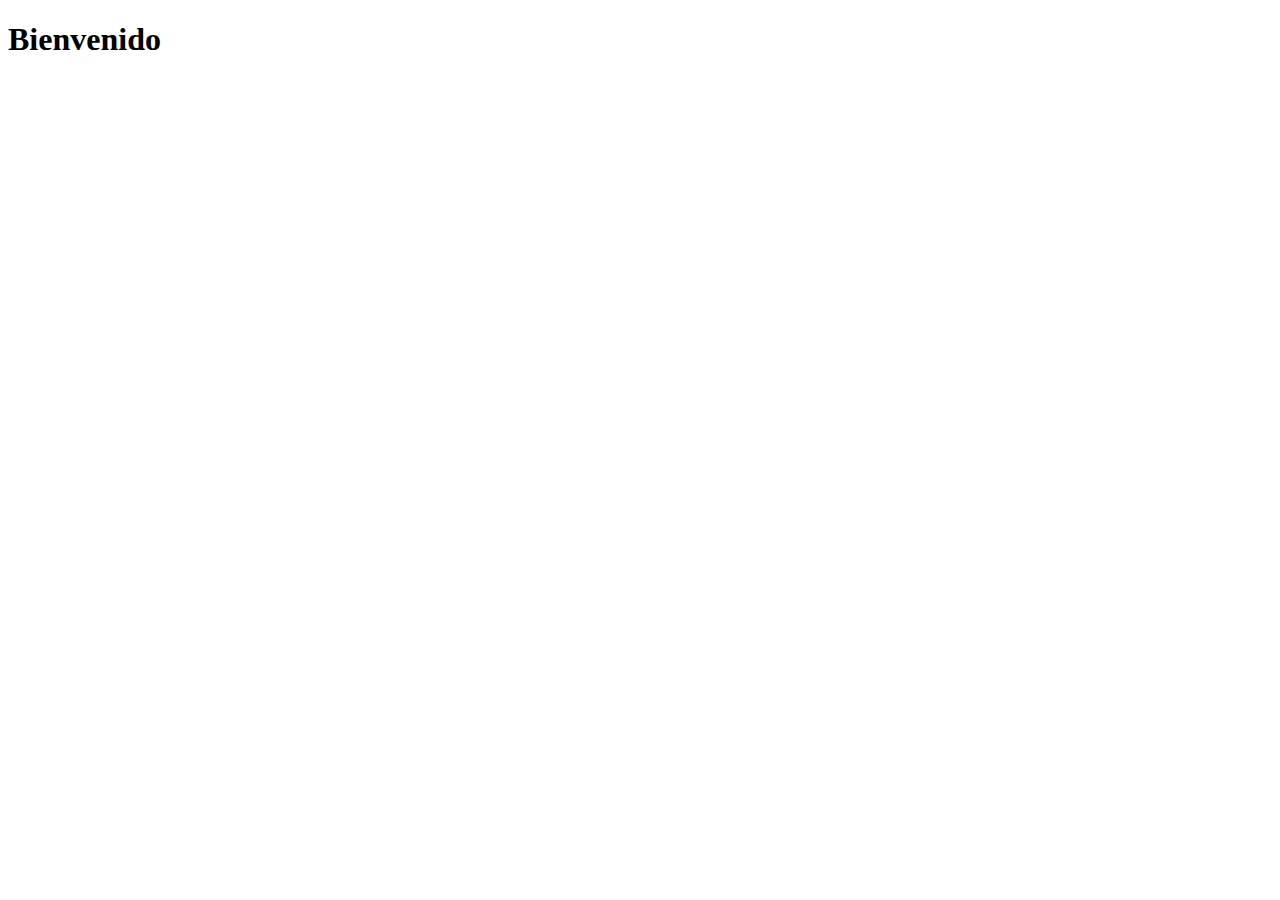
==== bienvenido.html @ 028ae429 "Se agrega el proyecto" ====
<!DOCTYPE html>
<html lang="en">
<head>
    <meta charset="UTF-8">
    <meta http-equiv="X-UA-Compatible" content="IE=edge">
    <meta name="viewport" content="width=device-width, initial-scale=1.0">
    <title>Document</title>
</head>
<body>
    <h1>Bienvenido</h1>
</body>
</html>
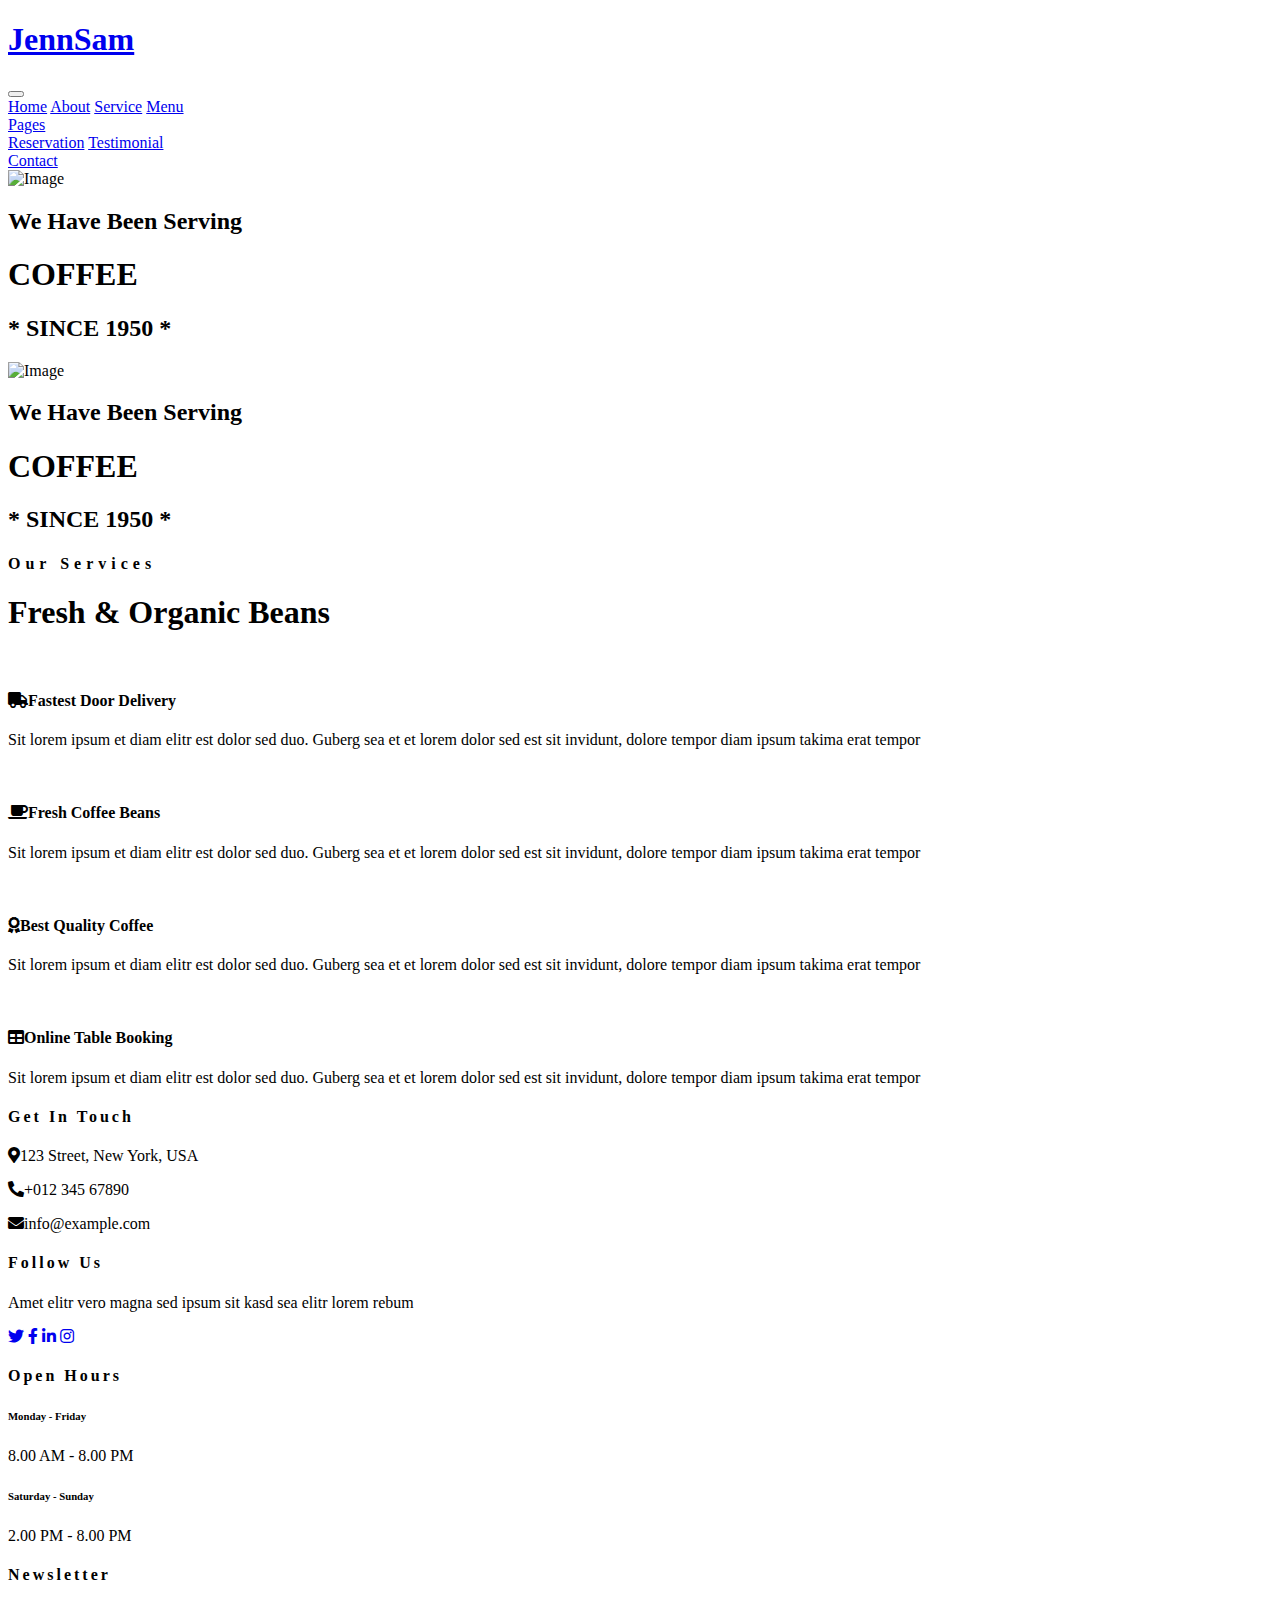
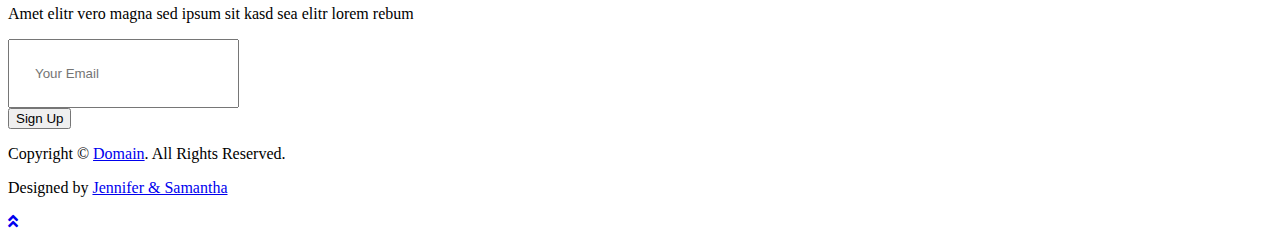
==== commit ea6b59d3: "Update bienvenido.html" ====
--- a/bienvenido.html
+++ b/bienvenido.html
@@ -1,12 +1,224 @@
 <!DOCTYPE html>
 <html lang="en">
+
 <head>
-    <meta charset="UTF-8">
-    <meta http-equiv="X-UA-Compatible" content="IE=edge">
-    <meta name="viewport" content="width=device-width, initial-scale=1.0">
-    <title>Document</title>
+    <meta charset="utf-8">
+    <title>Practica JennSam</title>
+    <meta content="width=device-width, initial-scale=1.0" name="viewport">
+    <meta content="Free Website Template" name="keywords">
+    <meta content="Free Website Template" name="description">
+
+    <!-- Favicon -->
+    <link href="img/favicon.ico" rel="icon">
+
+    <!-- Google Font -->
+    <link rel="preconnect" href="https://fonts.gstatic.com">
+    <link href="https://fonts.googleapis.com/css2?family=Montserrat:wght@200;400&family=Roboto:wght@400;500;700&display=swap" rel="stylesheet"> 
+
+    <!-- Font Awesome -->
+    <link href="https://cdnjs.cloudflare.com/ajax/libs/font-awesome/5.10.0/css/all.min.css" rel="stylesheet">
+
+    <!-- Libraries Stylesheet -->
+    <link href="lib/owlcarousel/assets/owl.carousel.min.css" rel="stylesheet">
+    <link href="lib/tempusdominus/css/tempusdominus-bootstrap-4.min.css" rel="stylesheet" />
+
+    <!-- Customized Bootstrap Stylesheet -->
+    <link href="css/styles.min.css" rel="stylesheet">
 </head>
+
 <body>
-    <h1>Bienvenido</h1>
+    <!-- Navbar Start -->
+    <div class="container-fluid p-0 nav-bar">
+        <nav class="navbar navbar-expand-lg bg-none navbar-dark py-3">
+            <a href="#" class="navbar-brand px-lg-4 m-0">
+                <h1 class="m-0 display-4 text-uppercase text-white">JennSam</h1>
+            </a>
+            <button type="button" class="navbar-toggler" data-toggle="collapse" data-target="#navbarCollapse">
+                <span class="navbar-toggler-icon"></span>
+            </button>
+            <div class="collapse navbar-collapse justify-content-between" id="navbarCollapse">
+                <div class="navbar-nav ml-auto p-4">
+                    <a href="#" class="nav-item nav-link active">Home</a>
+                    <a href="#" class="nav-item nav-link">About</a>
+                    <a href="#" class="nav-item nav-link">Service</a>
+                    <a href="#" class="nav-item nav-link">Menu</a>
+                    <div class="nav-item dropdown">
+                        <a href="#" class="nav-link dropdown-toggle" data-toggle="dropdown">Pages</a>
+                        <div class="dropdown-menu text-capitalize">
+                            <a href="#" class="dropdown-item">Reservation</a>
+                            <a href="#" class="dropdown-item">Testimonial</a>
+                        </div>
+                    </div>
+                    <a href="#" class="nav-item nav-link">Contact</a>
+                </div>
+            </div>
+        </nav>
+    </div>
+    <!-- Navbar End -->
+
+    <!-- Carousel Start -->
+    <div class="container-fluid p-0 mb-5">
+        <div id="blog-carousel" class="carousel slide overlay-bottom" data-ride="carousel">
+            <div class="carousel-inner">
+                <div class="carousel-item active">
+                    <img class="w-100" src="img/carousel-1.jpg" alt="Image">
+                    <div class="carousel-caption d-flex flex-column align-items-center justify-content-center">
+                        <h2 class="text-primary font-weight-medium m-0">We Have Been Serving</h2>
+                        <h1 class="display-1 text-white m-0">COFFEE</h1>
+                        <h2 class="text-white m-0">* SINCE 1950 *</h2>
+                    </div>
+                </div>
+                <div class="carousel-item">
+                    <img class="w-100" src="img/carousel-2.jpg" alt="Image">
+                    <div class="carousel-caption d-flex flex-column align-items-center justify-content-center">
+                        <h2 class="text-primary font-weight-medium m-0">We Have Been Serving</h2>
+                        <h1 class="display-1 text-white m-0">COFFEE</h1>
+                        <h2 class="text-white m-0">* SINCE 1950 *</h2>
+                    </div>
+                </div>
+            </div>
+            <a class="carousel-control-prev" href="#blog-carousel" data-slide="prev">
+                <span class="carousel-control-prev-icon"></span>
+            </a>
+            <a class="carousel-control-next" href="#blog-carousel" data-slide="next">
+                <span class="carousel-control-next-icon"></span>
+            </a>
+        </div>
+    </div>
+    <!-- Carousel End -->
+
+
+    <!-- Service Start -->
+    <div class="container-fluid pt-5">
+        <div class="container">
+            <div class="section-title">
+                <h4 class="text-primary text-uppercase" style="letter-spacing: 5px;">Our Services</h4>
+                <h1 class="display-4">Fresh & Organic Beans</h1>
+            </div>
+            <div class="row">
+                <div class="col-lg-6 mb-5">
+                    <div class="row align-items-center">
+                        <div class="col-sm-5">
+                            <img class="img-fluid mb-3 mb-sm-0" src="img/service-1.jpg" alt="">
+                        </div>
+                        <div class="col-sm-7">
+                            <h4><i class="fa fa-truck service-icon"></i>Fastest Door Delivery</h4>
+                            <p class="m-0">Sit lorem ipsum et diam elitr est dolor sed duo. Guberg sea et et lorem dolor sed est sit
+                                invidunt, dolore tempor diam ipsum takima erat tempor</p>
+                        </div>
+                    </div>
+                </div>
+                <div class="col-lg-6 mb-5">
+                    <div class="row align-items-center">
+                        <div class="col-sm-5">
+                            <img class="img-fluid mb-3 mb-sm-0" src="img/service-2.jpg" alt="">
+                        </div>
+                        <div class="col-sm-7">
+                            <h4><i class="fa fa-coffee service-icon"></i>Fresh Coffee Beans</h4>
+                            <p class="m-0">Sit lorem ipsum et diam elitr est dolor sed duo. Guberg sea et et lorem dolor sed est sit
+                                invidunt, dolore tempor diam ipsum takima erat tempor</p>
+                        </div>
+                    </div>
+                </div>
+                <div class="col-lg-6 mb-5">
+                    <div class="row align-items-center">
+                        <div class="col-sm-5">
+                            <img class="img-fluid mb-3 mb-sm-0" src="img/service-3.jpg" alt="">
+                        </div>
+                        <div class="col-sm-7">
+                            <h4><i class="fa fa-award service-icon"></i>Best Quality Coffee</h4>
+                            <p class="m-0">Sit lorem ipsum et diam elitr est dolor sed duo. Guberg sea et et lorem dolor sed est sit
+                                invidunt, dolore tempor diam ipsum takima erat tempor</p>
+                        </div>
+                    </div>
+                </div>
+                <div class="col-lg-6 mb-5">
+                    <div class="row align-items-center">
+                        <div class="col-sm-5">
+                            <img class="img-fluid mb-3 mb-sm-0" src="img/service-4.jpg" alt="">
+                        </div>
+                        <div class="col-sm-7">
+                            <h4><i class="fa fa-table service-icon"></i>Online Table Booking</h4>
+                            <p class="m-0">Sit lorem ipsum et diam elitr est dolor sed duo. Guberg sea et et lorem dolor sed est sit
+                                invidunt, dolore tempor diam ipsum takima erat tempor</p>
+                        </div>
+                    </div>
+                </div>
+            </div>
+        </div>
+    </div>
+    <!-- Service End -->
+
+
+    <!-- Footer Start -->
+    <div class="container-fluid footer text-white mt-5 pt-5 px-0 position-relative overlay-top">
+        <div class="row mx-0 pt-5 px-sm-3 px-lg-5 mt-4">
+            <div class="col-lg-3 col-md-6 mb-5">
+                <h4 class="text-white text-uppercase mb-4" style="letter-spacing: 3px;">Get In Touch</h4>
+                <p><i class="fa fa-map-marker-alt mr-2"></i>123 Street, New York, USA</p>
+                <p><i class="fa fa-phone-alt mr-2"></i>+012 345 67890</p>
+                <p class="m-0"><i class="fa fa-envelope mr-2"></i>info@example.com</p>
+            </div>
+            <div class="col-lg-3 col-md-6 mb-5">
+                <h4 class="text-white text-uppercase mb-4" style="letter-spacing: 3px;">Follow Us</h4>
+                <p>Amet elitr vero magna sed ipsum sit kasd sea elitr lorem rebum</p>
+                <div class="d-flex justify-content-start">
+                    <a class="btn btn-lg btn-outline-light btn-lg-square mr-2" href="#"><i class="fab fa-twitter"></i></a>
+                    <a class="btn btn-lg btn-outline-light btn-lg-square mr-2" href="#"><i class="fab fa-facebook-f"></i></a>
+                    <a class="btn btn-lg btn-outline-light btn-lg-square mr-2" href="#"><i class="fab fa-linkedin-in"></i></a>
+                    <a class="btn btn-lg btn-outline-light btn-lg-square" href="#"><i class="fab fa-instagram"></i></a>
+                </div>
+            </div>
+            <div class="col-lg-3 col-md-6 mb-5">
+                <h4 class="text-white text-uppercase mb-4" style="letter-spacing: 3px;">Open Hours</h4>
+                <div>
+                    <h6 class="text-white text-uppercase">Monday - Friday</h6>
+                    <p>8.00 AM - 8.00 PM</p>
+                    <h6 class="text-white text-uppercase">Saturday - Sunday</h6>
+                    <p>2.00 PM - 8.00 PM</p>
+                </div>
+            </div>
+            <div class="col-lg-3 col-md-6 mb-5">
+                <h4 class="text-white text-uppercase mb-4" style="letter-spacing: 3px;">Newsletter</h4>
+                <p>Amet elitr vero magna sed ipsum sit kasd sea elitr lorem rebum</p>
+                <div class="w-100">
+                    <div class="input-group">
+                        <input type="text" class="form-control border-light" style="padding: 25px;" placeholder="Your Email">
+                        <div class="input-group-append">
+                            <button class="btn btn-primary font-weight-bold px-3">Sign Up</button>
+                        </div>
+                    </div>
+                </div>
+            </div>
+        </div>
+        <div class="container-fluid text-center text-white border-top mt-4 py-4 px-sm-3 px-md-5" style="border-color: rgba(256, 256, 256, .1) !important;">
+            <p class="mb-2 text-white">Copyright &copy; <a class="font-weight-bold" href="#">Domain</a>. All Rights Reserved.</a></p>
+            <p class="m-0 text-white">Designed by <a class="font-weight-bold" href="#">Jennifer & Samantha</a></p>
+        </div>
+    </div>
+    <!-- Footer End -->
+
+
+    <!-- Back to Top -->
+    <a href="#" class="btn btn-lg btn-primary btn-lg-square back-to-top"><i class="fa fa-angle-double-up"></i></a>
+
+
+    <!-- JavaScript Libraries -->
+    <script src="https://code.jquery.com/jquery-3.4.1.min.js"></script>
+    <script src="https://stackpath.bootstrapcdn.com/bootstrap/4.4.1/js/bootstrap.bundle.min.js"></script>
+    <script src="lib/easing/easing.min.js"></script>
+    <script src="lib/waypoints/waypoints.min.js"></script>
+    <script src="lib/owlcarousel/owl.carousel.min.js"></script>
+    <script src="lib/tempusdominus/js/moment.min.js"></script>
+    <script src="lib/tempusdominus/js/moment-timezone.min.js"></script>
+    <script src="lib/tempusdominus/js/tempusdominus-bootstrap-4.min.js"></script>
+
+    <!-- Contact Javascript File -->
+    <script src="mail/jqBootstrapValidation.min.js"></script>
+    <script src="mail/contact.js"></script>
+
+    <!-- Template Javascript -->
+    <script src="js/main.js"></script>
 </body>
-</html>+
+</html>
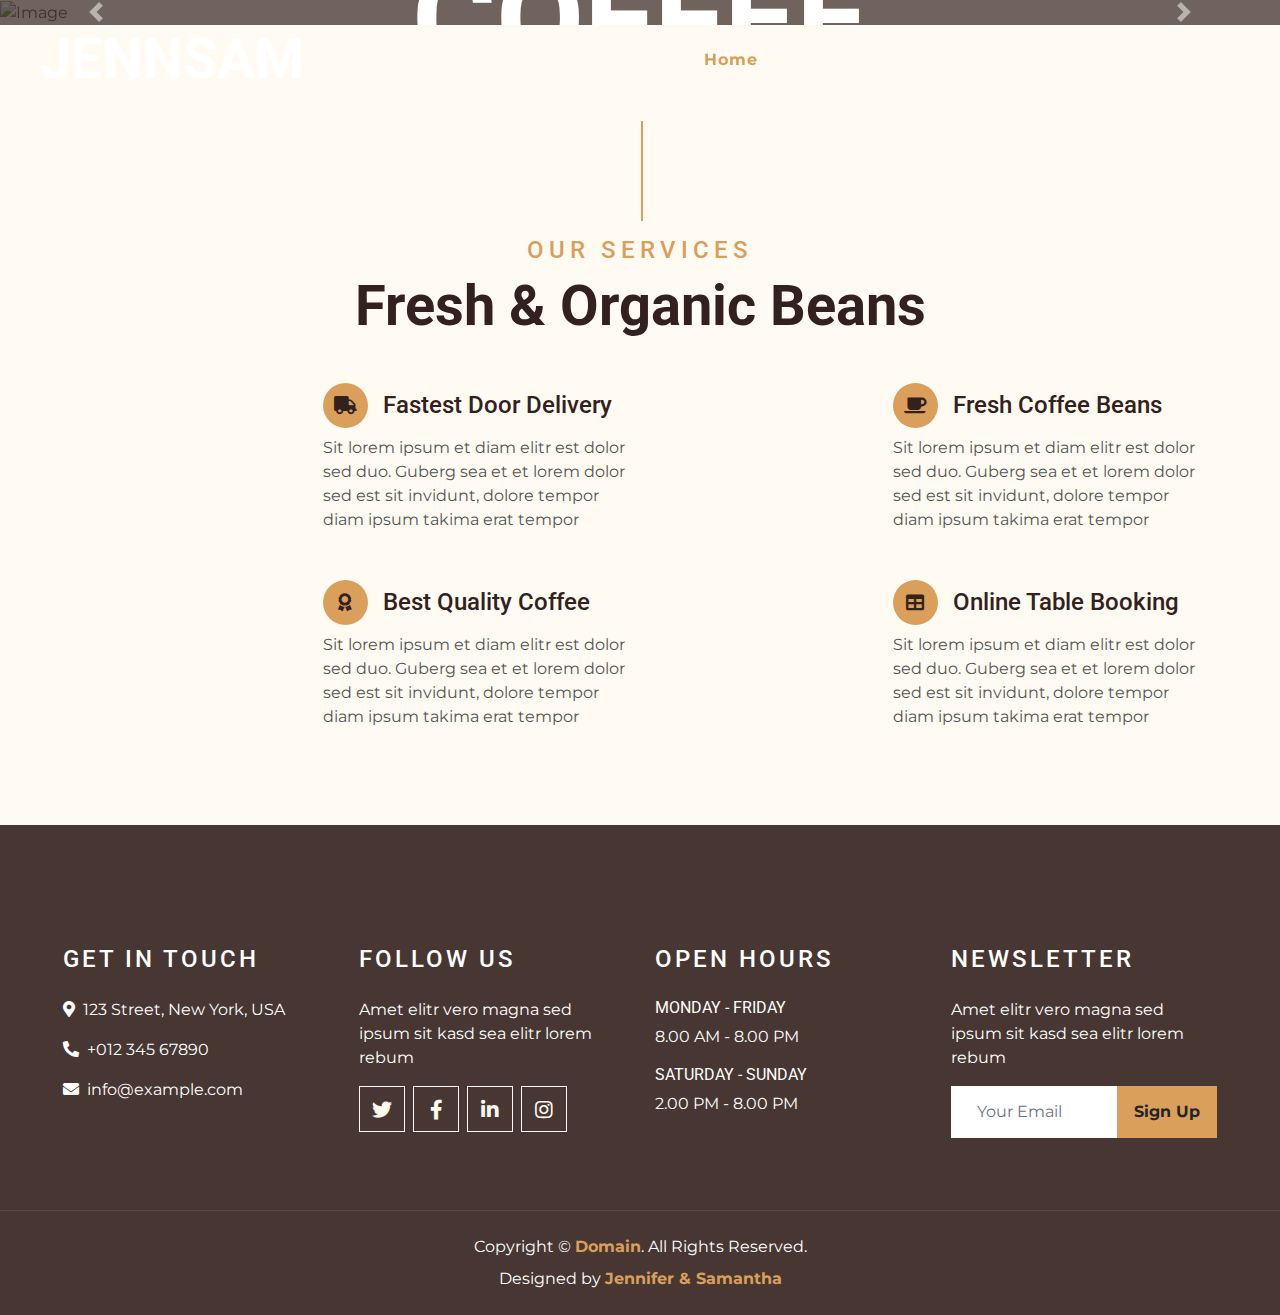
==== commit 9dab711a: "Update bienvenido.html" ====
--- a/bienvenido.html
+++ b/bienvenido.html
@@ -23,7 +23,7 @@
     <link href="lib/tempusdominus/css/tempusdominus-bootstrap-4.min.css" rel="stylesheet" />
 
     <!-- Customized Bootstrap Stylesheet -->
-    <link href="css/styles.min.css" rel="stylesheet">
+    <link href="styles.min.css" rel="stylesheet">
 </head>
 
 <body>
--- a/styles.min.css
+++ b/styles.min.css
@@ -0,0 +1,6 @@
+/*!
+ * Bootstrap v4.5.3 (https://getbootstrap.com/)
+ * Copyright 2011-2020 The Bootstrap Authors
+ * Copyright 2011-2020 Twitter, Inc.
+ * Licensed under MIT (https://github.com/twbs/bootstrap/blob/main/LICENSE)
+ */:root{--blue: #007bff;--indigo: #6610f2;--purple: #6f42c1;--pink: #e83e8c;--red: #dc3545;--orange: #fd7e14;--yellow: #ffc107;--green: #28a745;--teal: #20c997;--cyan: #17a2b8;--white: #fff;--gray: #6c757d;--gray-dark: #343a40;--primary: #DA9F5B;--secondary: #33211D;--success: #28a745;--info: #17a2b8;--warning: #ffc107;--danger: #dc3545;--light: #FFFBF2;--dark: #111;--breakpoint-xs: 0;--breakpoint-sm: 576px;--breakpoint-md: 768px;--breakpoint-lg: 992px;--breakpoint-xl: 1200px;--font-family-sans-serif: "Montserrat", sans-serif;--font-family-monospace: SFMono-Regular, Menlo, Monaco, Consolas, "Liberation Mono", "Courier New", monospace}*,*::before,*::after{box-sizing:border-box}html{font-family:sans-serif;line-height:1.15;-webkit-text-size-adjust:100%;-webkit-tap-highlight-color:rgba(0,0,0,0)}article,aside,figcaption,figure,footer,header,hgroup,main,nav,section{display:block}body{margin:0;font-family:"Montserrat",sans-serif;font-size:1rem;font-weight:400;line-height:1.5;color:#555;text-align:left;background-color:#FFFBF2}[tabindex="-1"]:focus:not(:focus-visible){outline:0 !important}hr{box-sizing:content-box;height:0;overflow:visible}h1,h2,h3,h4,h5,h6{margin-top:0;margin-bottom:.5rem}p{margin-top:0;margin-bottom:1rem}abbr[title],abbr[data-original-title]{text-decoration:underline;text-decoration:underline dotted;cursor:help;border-bottom:0;text-decoration-skip-ink:none}address{margin-bottom:1rem;font-style:normal;line-height:inherit}ol,ul,dl{margin-top:0;margin-bottom:1rem}ol ol,ul ul,ol ul,ul ol{margin-bottom:0}dt{font-weight:700}dd{margin-bottom:.5rem;margin-left:0}blockquote{margin:0 0 1rem}b,strong{font-weight:bolder}small{font-size:80%}sub,sup{position:relative;font-size:75%;line-height:0;vertical-align:baseline}sub{bottom:-.25em}sup{top:-.5em}a{color:#DA9F5B;text-decoration:none;background-color:transparent}a:hover{color:#be792b;text-decoration:underline}a:not([href]):not([class]){color:inherit;text-decoration:none}a:not([href]):not([class]):hover{color:inherit;text-decoration:none}pre,code,kbd,samp{font-family:SFMono-Regular,Menlo,Monaco,Consolas,"Liberation Mono","Courier New",monospace;font-size:1em}pre{margin-top:0;margin-bottom:1rem;overflow:auto;-ms-overflow-style:scrollbar}figure{margin:0 0 1rem}img{vertical-align:middle;border-style:none}svg{overflow:hidden;vertical-align:middle}table{border-collapse:collapse}caption{padding-top:.75rem;padding-bottom:.75rem;color:#6c757d;text-align:left;caption-side:bottom}th{text-align:inherit;text-align:-webkit-match-parent}label{display:inline-block;margin-bottom:.5rem}button{border-radius:0}button:focus{outline:1px dotted;outline:5px auto -webkit-focus-ring-color}input,button,select,optgroup,textarea{margin:0;font-family:inherit;font-size:inherit;line-height:inherit}button,input{overflow:visible}button,select{text-transform:none}[role="button"]{cursor:pointer}select{word-wrap:normal}button,[type="button"],[type="reset"],[type="submit"]{-webkit-appearance:button}button:not(:disabled),[type="button"]:not(:disabled),[type="reset"]:not(:disabled),[type="submit"]:not(:disabled){cursor:pointer}button::-moz-focus-inner,[type="button"]::-moz-focus-inner,[type="reset"]::-moz-focus-inner,[type="submit"]::-moz-focus-inner{padding:0;border-style:none}input[type="radio"],input[type="checkbox"]{box-sizing:border-box;padding:0}textarea{overflow:auto;resize:vertical}fieldset{min-width:0;padding:0;margin:0;border:0}legend{display:block;width:100%;max-width:100%;padding:0;margin-bottom:.5rem;font-size:1.5rem;line-height:inherit;color:inherit;white-space:normal}@media (max-width: 1200px){legend{font-size:calc(1.275rem + .3vw) }}progress{vertical-align:baseline}[type="number"]::-webkit-inner-spin-button,[type="number"]::-webkit-outer-spin-button{height:auto}[type="search"]{outline-offset:-2px;-webkit-appearance:none}[type="search"]::-webkit-search-decoration{-webkit-appearance:none}::-webkit-file-upload-button{font:inherit;-webkit-appearance:button}output{display:inline-block}summary{display:list-item;cursor:pointer}template{display:none}[hidden]{display:none !important}h1,h2,h3,h4,h5,h6,.h1,.h2,.h3,.h4,.h5,.h6{margin-bottom:.5rem;font-family:"Roboto",sans-serif;font-weight:500;line-height:1.2;color:#33211D}h1,.h1{font-size:2.5rem}@media (max-width: 1200px){h1,.h1{font-size:calc(1.375rem + 1.5vw) }}h2,.h2{font-size:2rem}@media (max-width: 1200px){h2,.h2{font-size:calc(1.325rem + .9vw) }}h3,.h3{font-size:1.75rem}@media (max-width: 1200px){h3,.h3{font-size:calc(1.3rem + .6vw) }}h4,.h4{font-size:1.5rem}@media (max-width: 1200px){h4,.h4{font-size:calc(1.275rem + .3vw) }}h5,.h5{font-size:1.25rem}h6,.h6{font-size:1rem}.lead{font-size:1.25rem;font-weight:300}.display-1{font-size:8rem;font-weight:300;line-height:1.2}@media (max-width: 1200px){.display-1{font-size:calc(1.925rem + 8.1vw) }}.display-2{font-size:5.5rem;font-weight:300;line-height:1.2}@media (max-width: 1200px){.display-2{font-size:calc(1.675rem + 5.1vw) }}.display-3{font-size:4.5rem;font-weight:300;line-height:1.2}@media (max-width: 1200px){.display-3{font-size:calc(1.575rem + 3.9vw) }}.display-4{font-size:3.5rem;font-weight:300;line-height:1.2}@media (max-width: 1200px){.display-4{font-size:calc(1.475rem + 2.7vw) }}hr{margin-top:1rem;margin-bottom:1rem;border:0;border-top:1px solid rgba(0,0,0,0.1)}small,.small{font-size:80%;font-weight:400}mark,.mark{padding:.2em;background-color:#fcf8e3}.list-unstyled{padding-left:0;list-style:none}.list-inline{padding-left:0;list-style:none}.list-inline-item{display:inline-block}.list-inline-item:not(:last-child){margin-right:.5rem}.initialism{font-size:90%;text-transform:uppercase}.blockquote{margin-bottom:1rem;font-size:1.25rem}.blockquote-footer{display:block;font-size:80%;color:#6c757d}.blockquote-footer::before{content:"\2014\00A0"}.img-fluid{max-width:100%;height:auto}.img-thumbnail{padding:.25rem;background-color:#FFFBF2;border:1px solid #dee2e6;max-width:100%;height:auto}.figure{display:inline-block}.figure-img{margin-bottom:.5rem;line-height:1}.figure-caption{font-size:90%;color:#6c757d}code{font-size:87.5%;color:#e83e8c;word-wrap:break-word}a>code{color:inherit}kbd{padding:.2rem .4rem;font-size:87.5%;color:#fff;background-color:#212529}kbd kbd{padding:0;font-size:100%;font-weight:700}pre{display:block;font-size:87.5%;color:#212529}pre code{font-size:inherit;color:inherit;word-break:normal}.pre-scrollable{max-height:340px;overflow-y:scroll}.container,.container-fluid,.container-sm,.container-md,.container-lg,.container-xl{width:100%;padding-right:15px;padding-left:15px;margin-right:auto;margin-left:auto}@media (min-width: 576px){.container,.container-sm{max-width:540px}}@media (min-width: 768px){.container,.container-sm,.container-md{max-width:720px}}@media (min-width: 992px){.container,.container-sm,.container-md,.container-lg{max-width:960px}}@media (min-width: 1200px){.container,.container-sm,.container-md,.container-lg,.container-xl{max-width:1140px}}.row{display:flex;flex-wrap:wrap;margin-right:-15px;margin-left:-15px}.no-gutters{margin-right:0;margin-left:0}.no-gutters>.col,.no-gutters>[class*="col-"]{padding-right:0;padding-left:0}.col-1,.col-2,.col-3,.col-4,.col-5,.col-6,.col-7,.col-8,.col-9,.col-10,.col-11,.col-12,.col,.col-auto,.col-sm-1,.col-sm-2,.col-sm-3,.col-sm-4,.col-sm-5,.col-sm-6,.col-sm-7,.col-sm-8,.col-sm-9,.col-sm-10,.col-sm-11,.col-sm-12,.col-sm,.col-sm-auto,.col-md-1,.col-md-2,.col-md-3,.col-md-4,.col-md-5,.col-md-6,.col-md-7,.col-md-8,.col-md-9,.col-md-10,.col-md-11,.col-md-12,.col-md,.col-md-auto,.col-lg-1,.col-lg-2,.col-lg-3,.col-lg-4,.col-lg-5,.col-lg-6,.col-lg-7,.col-lg-8,.col-lg-9,.col-lg-10,.col-lg-11,.col-lg-12,.col-lg,.col-lg-auto,.col-xl-1,.col-xl-2,.col-xl-3,.col-xl-4,.col-xl-5,.col-xl-6,.col-xl-7,.col-xl-8,.col-xl-9,.col-xl-10,.col-xl-11,.col-xl-12,.col-xl,.col-xl-auto{position:relative;width:100%;padding-right:15px;padding-left:15px}.col{flex-basis:0;flex-grow:1;max-width:100%}.row-cols-1>*{flex:0 0 100%;max-width:100%}.row-cols-2>*{flex:0 0 50%;max-width:50%}.row-cols-3>*{flex:0 0 33.33333%;max-width:33.33333%}.row-cols-4>*{flex:0 0 25%;max-width:25%}.row-cols-5>*{flex:0 0 20%;max-width:20%}.row-cols-6>*{flex:0 0 16.66667%;max-width:16.66667%}.col-auto{flex:0 0 auto;width:auto;max-width:100%}.col-1{flex:0 0 8.33333%;max-width:8.33333%}.col-2{flex:0 0 16.66667%;max-width:16.66667%}.col-3{flex:0 0 25%;max-width:25%}.col-4{flex:0 0 33.33333%;max-width:33.33333%}.col-5{flex:0 0 41.66667%;max-width:41.66667%}.col-6{flex:0 0 50%;max-width:50%}.col-7{flex:0 0 58.33333%;max-width:58.33333%}.col-8{flex:0 0 66.66667%;max-width:66.66667%}.col-9{flex:0 0 75%;max-width:75%}.col-10{flex:0 0 83.33333%;max-width:83.33333%}.col-11{flex:0 0 91.66667%;max-width:91.66667%}.col-12{flex:0 0 100%;max-width:100%}.order-first{order:-1}.order-last{order:13}.order-0{order:0}.order-1{order:1}.order-2{order:2}.order-3{order:3}.order-4{order:4}.order-5{order:5}.order-6{order:6}.order-7{order:7}.order-8{order:8}.order-9{order:9}.order-10{order:10}.order-11{order:11}.order-12{order:12}.offset-1{margin-left:8.33333%}.offset-2{margin-left:16.66667%}.offset-3{margin-left:25%}.offset-4{margin-left:33.33333%}.offset-5{margin-left:41.66667%}.offset-6{margin-left:50%}.offset-7{margin-left:58.33333%}.offset-8{margin-left:66.66667%}.offset-9{margin-left:75%}.offset-10{margin-left:83.33333%}.offset-11{margin-left:91.66667%}@media (min-width: 576px){.col-sm{flex-basis:0;flex-grow:1;max-width:100%}.row-cols-sm-1>*{flex:0 0 100%;max-width:100%}.row-cols-sm-2>*{flex:0 0 50%;max-width:50%}.row-cols-sm-3>*{flex:0 0 33.33333%;max-width:33.33333%}.row-cols-sm-4>*{flex:0 0 25%;max-width:25%}.row-cols-sm-5>*{flex:0 0 20%;max-width:20%}.row-cols-sm-6>*{flex:0 0 16.66667%;max-width:16.66667%}.col-sm-auto{flex:0 0 auto;width:auto;max-width:100%}.col-sm-1{flex:0 0 8.33333%;max-width:8.33333%}.col-sm-2{flex:0 0 16.66667%;max-width:16.66667%}.col-sm-3{flex:0 0 25%;max-width:25%}.col-sm-4{flex:0 0 33.33333%;max-width:33.33333%}.col-sm-5{flex:0 0 41.66667%;max-width:41.66667%}.col-sm-6{flex:0 0 50%;max-width:50%}.col-sm-7{flex:0 0 58.33333%;max-width:58.33333%}.col-sm-8{flex:0 0 66.66667%;max-width:66.66667%}.col-sm-9{flex:0 0 75%;max-width:75%}.col-sm-10{flex:0 0 83.33333%;max-width:83.33333%}.col-sm-11{flex:0 0 91.66667%;max-width:91.66667%}.col-sm-12{flex:0 0 100%;max-width:100%}.order-sm-first{order:-1}.order-sm-last{order:13}.order-sm-0{order:0}.order-sm-1{order:1}.order-sm-2{order:2}.order-sm-3{order:3}.order-sm-4{order:4}.order-sm-5{order:5}.order-sm-6{order:6}.order-sm-7{order:7}.order-sm-8{order:8}.order-sm-9{order:9}.order-sm-10{order:10}.order-sm-11{order:11}.order-sm-12{order:12}.offset-sm-0{margin-left:0}.offset-sm-1{margin-left:8.33333%}.offset-sm-2{margin-left:16.66667%}.offset-sm-3{margin-left:25%}.offset-sm-4{margin-left:33.33333%}.offset-sm-5{margin-left:41.66667%}.offset-sm-6{margin-left:50%}.offset-sm-7{margin-left:58.33333%}.offset-sm-8{margin-left:66.66667%}.offset-sm-9{margin-left:75%}.offset-sm-10{margin-left:83.33333%}.offset-sm-11{margin-left:91.66667%}}@media (min-width: 768px){.col-md{flex-basis:0;flex-grow:1;max-width:100%}.row-cols-md-1>*{flex:0 0 100%;max-width:100%}.row-cols-md-2>*{flex:0 0 50%;max-width:50%}.row-cols-md-3>*{flex:0 0 33.33333%;max-width:33.33333%}.row-cols-md-4>*{flex:0 0 25%;max-width:25%}.row-cols-md-5>*{flex:0 0 20%;max-width:20%}.row-cols-md-6>*{flex:0 0 16.66667%;max-width:16.66667%}.col-md-auto{flex:0 0 auto;width:auto;max-width:100%}.col-md-1{flex:0 0 8.33333%;max-width:8.33333%}.col-md-2{flex:0 0 16.66667%;max-width:16.66667%}.col-md-3{flex:0 0 25%;max-width:25%}.col-md-4{flex:0 0 33.33333%;max-width:33.33333%}.col-md-5{flex:0 0 41.66667%;max-width:41.66667%}.col-md-6{flex:0 0 50%;max-width:50%}.col-md-7{flex:0 0 58.33333%;max-width:58.33333%}.col-md-8{flex:0 0 66.66667%;max-width:66.66667%}.col-md-9{flex:0 0 75%;max-width:75%}.col-md-10{flex:0 0 83.33333%;max-width:83.33333%}.col-md-11{flex:0 0 91.66667%;max-width:91.66667%}.col-md-12{flex:0 0 100%;max-width:100%}.order-md-first{order:-1}.order-md-last{order:13}.order-md-0{order:0}.order-md-1{order:1}.order-md-2{order:2}.order-md-3{order:3}.order-md-4{order:4}.order-md-5{order:5}.order-md-6{order:6}.order-md-7{order:7}.order-md-8{order:8}.order-md-9{order:9}.order-md-10{order:10}.order-md-11{order:11}.order-md-12{order:12}.offset-md-0{margin-left:0}.offset-md-1{margin-left:8.33333%}.offset-md-2{margin-left:16.66667%}.offset-md-3{margin-left:25%}.offset-md-4{margin-left:33.33333%}.offset-md-5{margin-left:41.66667%}.offset-md-6{margin-left:50%}.offset-md-7{margin-left:58.33333%}.offset-md-8{margin-left:66.66667%}.offset-md-9{margin-left:75%}.offset-md-10{margin-left:83.33333%}.offset-md-11{margin-left:91.66667%}}@media (min-width: 992px){.col-lg{flex-basis:0;flex-grow:1;max-width:100%}.row-cols-lg-1>*{flex:0 0 100%;max-width:100%}.row-cols-lg-2>*{flex:0 0 50%;max-width:50%}.row-cols-lg-3>*{flex:0 0 33.33333%;max-width:33.33333%}.row-cols-lg-4>*{flex:0 0 25%;max-width:25%}.row-cols-lg-5>*{flex:0 0 20%;max-width:20%}.row-cols-lg-6>*{flex:0 0 16.66667%;max-width:16.66667%}.col-lg-auto{flex:0 0 auto;width:auto;max-width:100%}.col-lg-1{flex:0 0 8.33333%;max-width:8.33333%}.col-lg-2{flex:0 0 16.66667%;max-width:16.66667%}.col-lg-3{flex:0 0 25%;max-width:25%}.col-lg-4{flex:0 0 33.33333%;max-width:33.33333%}.col-lg-5{flex:0 0 41.66667%;max-width:41.66667%}.col-lg-6{flex:0 0 50%;max-width:50%}.col-lg-7{flex:0 0 58.33333%;max-width:58.33333%}.col-lg-8{flex:0 0 66.66667%;max-width:66.66667%}.col-lg-9{flex:0 0 75%;max-width:75%}.col-lg-10{flex:0 0 83.33333%;max-width:83.33333%}.col-lg-11{flex:0 0 91.66667%;max-width:91.66667%}.col-lg-12{flex:0 0 100%;max-width:100%}.order-lg-first{order:-1}.order-lg-last{order:13}.order-lg-0{order:0}.order-lg-1{order:1}.order-lg-2{order:2}.order-lg-3{order:3}.order-lg-4{order:4}.order-lg-5{order:5}.order-lg-6{order:6}.order-lg-7{order:7}.order-lg-8{order:8}.order-lg-9{order:9}.order-lg-10{order:10}.order-lg-11{order:11}.order-lg-12{order:12}.offset-lg-0{margin-left:0}.offset-lg-1{margin-left:8.33333%}.offset-lg-2{margin-left:16.66667%}.offset-lg-3{margin-left:25%}.offset-lg-4{margin-left:33.33333%}.offset-lg-5{margin-left:41.66667%}.offset-lg-6{margin-left:50%}.offset-lg-7{margin-left:58.33333%}.offset-lg-8{margin-left:66.66667%}.offset-lg-9{margin-left:75%}.offset-lg-10{margin-left:83.33333%}.offset-lg-11{margin-left:91.66667%}}@media (min-width: 1200px){.col-xl{flex-basis:0;flex-grow:1;max-width:100%}.row-cols-xl-1>*{flex:0 0 100%;max-width:100%}.row-cols-xl-2>*{flex:0 0 50%;max-width:50%}.row-cols-xl-3>*{flex:0 0 33.33333%;max-width:33.33333%}.row-cols-xl-4>*{flex:0 0 25%;max-width:25%}.row-cols-xl-5>*{flex:0 0 20%;max-width:20%}.row-cols-xl-6>*{flex:0 0 16.66667%;max-width:16.66667%}.col-xl-auto{flex:0 0 auto;width:auto;max-width:100%}.col-xl-1{flex:0 0 8.33333%;max-width:8.33333%}.col-xl-2{flex:0 0 16.66667%;max-width:16.66667%}.col-xl-3{flex:0 0 25%;max-width:25%}.col-xl-4{flex:0 0 33.33333%;max-width:33.33333%}.col-xl-5{flex:0 0 41.66667%;max-width:41.66667%}.col-xl-6{flex:0 0 50%;max-width:50%}.col-xl-7{flex:0 0 58.33333%;max-width:58.33333%}.col-xl-8{flex:0 0 66.66667%;max-width:66.66667%}.col-xl-9{flex:0 0 75%;max-width:75%}.col-xl-10{flex:0 0 83.33333%;max-width:83.33333%}.col-xl-11{flex:0 0 91.66667%;max-width:91.66667%}.col-xl-12{flex:0 0 100%;max-width:100%}.order-xl-first{order:-1}.order-xl-last{order:13}.order-xl-0{order:0}.order-xl-1{order:1}.order-xl-2{order:2}.order-xl-3{order:3}.order-xl-4{order:4}.order-xl-5{order:5}.order-xl-6{order:6}.order-xl-7{order:7}.order-xl-8{order:8}.order-xl-9{order:9}.order-xl-10{order:10}.order-xl-11{order:11}.order-xl-12{order:12}.offset-xl-0{margin-left:0}.offset-xl-1{margin-left:8.33333%}.offset-xl-2{margin-left:16.66667%}.offset-xl-3{margin-left:25%}.offset-xl-4{margin-left:33.33333%}.offset-xl-5{margin-left:41.66667%}.offset-xl-6{margin-left:50%}.offset-xl-7{margin-left:58.33333%}.offset-xl-8{margin-left:66.66667%}.offset-xl-9{margin-left:75%}.offset-xl-10{margin-left:83.33333%}.offset-xl-11{margin-left:91.66667%}}.table{width:100%;margin-bottom:1rem;color:#555}.table th,.table td{padding:.75rem;vertical-align:top;border-top:1px solid #dee2e6}.table thead th{vertical-align:bottom;border-bottom:2px solid #dee2e6}.table tbody+tbody{border-top:2px solid #dee2e6}.table-sm th,.table-sm td{padding:.3rem}.table-bordered{border:1px solid #dee2e6}.table-bordered th,.table-bordered td{border:1px solid #dee2e6}.table-bordered thead th,.table-bordered thead td{border-bottom-width:2px}.table-borderless th,.table-borderless td,.table-borderless thead th,.table-borderless tbody+tbody{border:0}.table-striped tbody tr:nth-of-type(odd){background-color:rgba(0,0,0,0.05)}.table-hover tbody tr:hover{color:#555;background-color:rgba(0,0,0,0.075)}.table-primary,.table-primary>th,.table-primary>td{background-color:#f5e4d1}.table-primary th,.table-primary td,.table-primary thead th,.table-primary tbody+tbody{border-color:#eccdaa}.table-hover .table-primary:hover{background-color:#f0d8bc}.table-hover .table-primary:hover>td,.table-hover .table-primary:hover>th{background-color:#f0d8bc}.table-secondary,.table-secondary>th,.table-secondary>td{background-color:#c6c1c0}.table-secondary th,.table-secondary td,.table-secondary thead th,.table-secondary tbody+tbody{border-color:#958c89}.table-hover .table-secondary:hover{background-color:#bab4b3}.table-hover .table-secondary:hover>td,.table-hover .table-secondary:hover>th{background-color:#bab4b3}.table-success,.table-success>th,.table-success>td{background-color:#c3e6cb}.table-success th,.table-success td,.table-success thead th,.table-success tbody+tbody{border-color:#8fd19e}.table-hover .table-success:hover{background-color:#b1dfbb}.table-hover .table-success:hover>td,.table-hover .table-success:hover>th{background-color:#b1dfbb}.table-info,.table-info>th,.table-info>td{background-color:#bee5eb}.table-info th,.table-info td,.table-info thead th,.table-info tbody+tbody{border-color:#86cfda}.table-hover .table-info:hover{background-color:#abdde5}.table-hover .table-info:hover>td,.table-hover .table-info:hover>th{background-color:#abdde5}.table-warning,.table-warning>th,.table-warning>td{background-color:#ffeeba}.table-warning th,.table-warning td,.table-warning thead th,.table-warning tbody+tbody{border-color:#ffdf7e}.table-hover .table-warning:hover{background-color:#ffe8a1}.table-hover .table-warning:hover>td,.table-hover .table-warning:hover>th{background-color:#ffe8a1}.table-danger,.table-danger>th,.table-danger>td{background-color:#f5c6cb}.table-danger th,.table-danger td,.table-danger thead th,.table-danger tbody+tbody{border-color:#ed969e}.table-hover .table-danger:hover{background-color:#f1b0b7}.table-hover .table-danger:hover>td,.table-hover .table-danger:hover>th{background-color:#f1b0b7}.table-light,.table-light>th,.table-light>td{background-color:#fffefb}.table-light th,.table-light td,.table-light thead th,.table-light tbody+tbody{border-color:#fffdf8}.table-hover .table-light:hover{background-color:#fff8e2}.table-hover .table-light:hover>td,.table-hover .table-light:hover>th{background-color:#fff8e2}.table-dark,.table-dark>th,.table-dark>td{background-color:#bcbcbc}.table-dark th,.table-dark td,.table-dark thead th,.table-dark tbody+tbody{border-color:#838383}.table-hover .table-dark:hover{background-color:#afafaf}.table-hover .table-dark:hover>td,.table-hover .table-dark:hover>th{background-color:#afafaf}.table-active,.table-active>th,.table-active>td{background-color:rgba(0,0,0,0.075)}.table-hover .table-active:hover{background-color:rgba(0,0,0,0.075)}.table-hover .table-active:hover>td,.table-hover .table-active:hover>th{background-color:rgba(0,0,0,0.075)}.table .thead-dark th{color:#fff;background-color:#343a40;border-color:#454d55}.table .thead-light th{color:#495057;background-color:#e9ecef;border-color:#dee2e6}.table-dark{color:#fff;background-color:#343a40}.table-dark th,.table-dark td,.table-dark thead th{border-color:#454d55}.table-dark.table-bordered{border:0}.table-dark.table-striped tbody tr:nth-of-type(odd){background-color:rgba(255,255,255,0.05)}.table-dark.table-hover tbody tr:hover{color:#fff;background-color:rgba(255,255,255,0.075)}@media (max-width: 575.98px){.table-responsive-sm{display:block;width:100%;overflow-x:auto;-webkit-overflow-scrolling:touch}.table-responsive-sm>.table-bordered{border:0}}@media (max-width: 767.98px){.table-responsive-md{display:block;width:100%;overflow-x:auto;-webkit-overflow-scrolling:touch}.table-responsive-md>.table-bordered{border:0}}@media (max-width: 991.98px){.table-responsive-lg{display:block;width:100%;overflow-x:auto;-webkit-overflow-scrolling:touch}.table-responsive-lg>.table-bordered{border:0}}@media (max-width: 1199.98px){.table-responsive-xl{display:block;width:100%;overflow-x:auto;-webkit-overflow-scrolling:touch}.table-responsive-xl>.table-bordered{border:0}}.table-responsive{display:block;width:100%;overflow-x:auto;-webkit-overflow-scrolling:touch}.table-responsive>.table-bordered{border:0}.form-control{display:block;width:100%;height:calc(1.5em + .75rem + 2px);padding:.375rem .75rem;font-size:1rem;font-weight:400;line-height:1.5;color:#495057;background-color:#fff;background-clip:padding-box;border:1px solid #ced4da;border-radius:0;transition:border-color 0.15s ease-in-out,box-shadow 0.15s ease-in-out}@media (prefers-reduced-motion: reduce){.form-control{transition:none}}.form-control::-ms-expand{background-color:transparent;border:0}.form-control:-moz-focusring{color:transparent;text-shadow:0 0 0 #495057}.form-control:focus{color:#495057;background-color:#fff;border-color:#f1dcc3;outline:0;box-shadow:0 0 0 .2rem rgba(218,159,91,0.25)}.form-control::placeholder{color:#6c757d;opacity:1}.form-control:disabled,.form-control[readonly]{background-color:#e9ecef;opacity:1}input[type="date"].form-control,input[type="time"].form-control,input[type="datetime-local"].form-control,input[type="month"].form-control{appearance:none}select.form-control:focus::-ms-value{color:#495057;background-color:#fff}.form-control-file,.form-control-range{display:block;width:100%}.col-form-label{padding-top:calc(.375rem + 1px);padding-bottom:calc(.375rem + 1px);margin-bottom:0;font-size:inherit;line-height:1.5}.col-form-label-lg{padding-top:calc(.5rem + 1px);padding-bottom:calc(.5rem + 1px);font-size:1.25rem;line-height:1.5}.col-form-label-sm{padding-top:calc(.25rem + 1px);padding-bottom:calc(.25rem + 1px);font-size:.875rem;line-height:1.5}.form-control-plaintext{display:block;width:100%;padding:.375rem 0;margin-bottom:0;font-size:1rem;line-height:1.5;color:#555;background-color:transparent;border:solid transparent;border-width:1px 0}.form-control-plaintext.form-control-sm,.form-control-plaintext.form-control-lg{padding-right:0;padding-left:0}.form-control-sm{height:calc(1.5em + .5rem + 2px);padding:.25rem .5rem;font-size:.875rem;line-height:1.5}.form-control-lg{height:calc(1.5em + 1rem + 2px);padding:.5rem 1rem;font-size:1.25rem;line-height:1.5}select.form-control[size],select.form-control[multiple]{height:auto}textarea.form-control{height:auto}.form-group{margin-bottom:1rem}.form-text{display:block;margin-top:.25rem}.form-row{display:flex;flex-wrap:wrap;margin-right:-5px;margin-left:-5px}.form-row>.col,.form-row>[class*="col-"]{padding-right:5px;padding-left:5px}.form-check{position:relative;display:block;padding-left:1.25rem}.form-check-input{position:absolute;margin-top:.3rem;margin-left:-1.25rem}.form-check-input[disabled] ~ .form-check-label,.form-check-input:disabled ~ .form-check-label{color:#6c757d}.form-check-label{margin-bottom:0}.form-check-inline{display:inline-flex;align-items:center;padding-left:0;margin-right:.75rem}.form-check-inline .form-check-input{position:static;margin-top:0;margin-right:.3125rem;margin-left:0}.valid-feedback{display:none;width:100%;margin-top:.25rem;font-size:80%;color:#28a745}.valid-tooltip{position:absolute;top:100%;left:0;z-index:5;display:none;max-width:100%;padding:.25rem .5rem;margin-top:.1rem;font-size:.875rem;line-height:1.5;color:#fff;background-color:rgba(40,167,69,0.9)}.was-validated :valid ~ .valid-feedback,.was-validated :valid ~ .valid-tooltip,.is-valid ~ .valid-feedback,.is-valid ~ .valid-tooltip{display:block}.was-validated .form-control:valid,.form-control.is-valid{border-color:#28a745;padding-right:calc(1.5em + .75rem);background-image:url("data:image/svg+xml,%3csvg xmlns='http://www.w3.org/2000/svg' width='8' height='8' viewBox='0 0 8 8'%3e%3cpath fill='%2328a745' d='M2.3 6.73L.6 4.53c-.4-1.04.46-1.4 1.1-.8l1.1 1.4 3.4-3.8c.6-.63 1.6-.27 1.2.7l-4 4.6c-.43.5-.8.4-1.1.1z'/%3e%3c/svg%3e");background-repeat:no-repeat;background-position:right calc(.375em + .1875rem) center;background-size:calc(.75em + .375rem) calc(.75em + .375rem)}.was-validated .form-control:valid:focus,.form-control.is-valid:focus{border-color:#28a745;box-shadow:0 0 0 .2rem rgba(40,167,69,0.25)}.was-validated textarea.form-control:valid,textarea.form-control.is-valid{padding-right:calc(1.5em + .75rem);background-position:top calc(.375em + .1875rem) right calc(.375em + .1875rem)}.was-validated .custom-select:valid,.custom-select.is-valid{border-color:#28a745;padding-right:calc(.75em + 2.3125rem);background:url("data:image/svg+xml,%3csvg xmlns='http://www.w3.org/2000/svg' width='4' height='5' viewBox='0 0 4 5'%3e%3cpath fill='%23343a40' d='M2 0L0 2h4zm0 5L0 3h4z'/%3e%3c/svg%3e") no-repeat right .75rem center/8px 10px,url("data:image/svg+xml,%3csvg xmlns='http://www.w3.org/2000/svg' width='8' height='8' viewBox='0 0 8 8'%3e%3cpath fill='%2328a745' d='M2.3 6.73L.6 4.53c-.4-1.04.46-1.4 1.1-.8l1.1 1.4 3.4-3.8c.6-.63 1.6-.27 1.2.7l-4 4.6c-.43.5-.8.4-1.1.1z'/%3e%3c/svg%3e") #fff no-repeat center right 1.75rem/calc(.75em + .375rem) calc(.75em + .375rem)}.was-validated .custom-select:valid:focus,.custom-select.is-valid:focus{border-color:#28a745;box-shadow:0 0 0 .2rem rgba(40,167,69,0.25)}.was-validated .form-check-input:valid ~ .form-check-label,.form-check-input.is-valid ~ .form-check-label{color:#28a745}.was-validated .form-check-input:valid ~ .valid-feedback,.was-validated .form-check-input:valid ~ .valid-tooltip,.form-check-input.is-valid ~ .valid-feedback,.form-check-input.is-valid ~ .valid-tooltip{display:block}.was-validated .custom-control-input:valid ~ .custom-control-label,.custom-control-input.is-valid ~ .custom-control-label{color:#28a745}.was-validated .custom-control-input:valid ~ .custom-control-label::before,.custom-control-input.is-valid ~ .custom-control-label::before{border-color:#28a745}.was-validated .custom-control-input:valid:checked ~ .custom-control-label::before,.custom-control-input.is-valid:checked ~ .custom-control-label::before{border-color:#34ce57;background-color:#34ce57}.was-validated .custom-control-input:valid:focus ~ .custom-control-label::before,.custom-control-input.is-valid:focus ~ .custom-control-label::before{box-shadow:0 0 0 .2rem rgba(40,167,69,0.25)}.was-validated .custom-control-input:valid:focus:not(:checked) ~ .custom-control-label::before,.custom-control-input.is-valid:focus:not(:checked) ~ .custom-control-label::before{border-color:#28a745}.was-validated .custom-file-input:valid ~ .custom-file-label,.custom-file-input.is-valid ~ .custom-file-label{border-color:#28a745}.was-validated .custom-file-input:valid:focus ~ .custom-file-label,.custom-file-input.is-valid:focus ~ .custom-file-label{border-color:#28a745;box-shadow:0 0 0 .2rem rgba(40,167,69,0.25)}.invalid-feedback{display:none;width:100%;margin-top:.25rem;font-size:80%;color:#dc3545}.invalid-tooltip{position:absolute;top:100%;left:0;z-index:5;display:none;max-width:100%;padding:.25rem .5rem;margin-top:.1rem;font-size:.875rem;line-height:1.5;color:#fff;background-color:rgba(220,53,69,0.9)}.was-validated :invalid ~ .invalid-feedback,.was-validated :invalid ~ .invalid-tooltip,.is-invalid ~ .invalid-feedback,.is-invalid ~ .invalid-tooltip{display:block}.was-validated .form-control:invalid,.form-control.is-invalid{border-color:#dc3545;padding-right:calc(1.5em + .75rem);background-image:url("data:image/svg+xml,%3csvg xmlns='http://www.w3.org/2000/svg' width='12' height='12' fill='none' stroke='%23dc3545' viewBox='0 0 12 12'%3e%3ccircle cx='6' cy='6' r='4.5'/%3e%3cpath stroke-linejoin='round' d='M5.8 3.6h.4L6 6.5z'/%3e%3ccircle cx='6' cy='8.2' r='.6' fill='%23dc3545' stroke='none'/%3e%3c/svg%3e");background-repeat:no-repeat;background-position:right calc(.375em + .1875rem) center;background-size:calc(.75em + .375rem) calc(.75em + .375rem)}.was-validated .form-control:invalid:focus,.form-control.is-invalid:focus{border-color:#dc3545;box-shadow:0 0 0 .2rem rgba(220,53,69,0.25)}.was-validated textarea.form-control:invalid,textarea.form-control.is-invalid{padding-right:calc(1.5em + .75rem);background-position:top calc(.375em + .1875rem) right calc(.375em + .1875rem)}.was-validated .custom-select:invalid,.custom-select.is-invalid{border-color:#dc3545;padding-right:calc(.75em + 2.3125rem);background:url("data:image/svg+xml,%3csvg xmlns='http://www.w3.org/2000/svg' width='4' height='5' viewBox='0 0 4 5'%3e%3cpath fill='%23343a40' d='M2 0L0 2h4zm0 5L0 3h4z'/%3e%3c/svg%3e") no-repeat right .75rem center/8px 10px,url("data:image/svg+xml,%3csvg xmlns='http://www.w3.org/2000/svg' width='12' height='12' fill='none' stroke='%23dc3545' viewBox='0 0 12 12'%3e%3ccircle cx='6' cy='6' r='4.5'/%3e%3cpath stroke-linejoin='round' d='M5.8 3.6h.4L6 6.5z'/%3e%3ccircle cx='6' cy='8.2' r='.6' fill='%23dc3545' stroke='none'/%3e%3c/svg%3e") #fff no-repeat center right 1.75rem/calc(.75em + .375rem) calc(.75em + .375rem)}.was-validated .custom-select:invalid:focus,.custom-select.is-invalid:focus{border-color:#dc3545;box-shadow:0 0 0 .2rem rgba(220,53,69,0.25)}.was-validated .form-check-input:invalid ~ .form-check-label,.form-check-input.is-invalid ~ .form-check-label{color:#dc3545}.was-validated .form-check-input:invalid ~ .invalid-feedback,.was-validated .form-check-input:invalid ~ .invalid-tooltip,.form-check-input.is-invalid ~ .invalid-feedback,.form-check-input.is-invalid ~ .invalid-tooltip{display:block}.was-validated .custom-control-input:invalid ~ .custom-control-label,.custom-control-input.is-invalid ~ .custom-control-label{color:#dc3545}.was-validated .custom-control-input:invalid ~ .custom-control-label::before,.custom-control-input.is-invalid ~ .custom-control-label::before{border-color:#dc3545}.was-validated .custom-control-input:invalid:checked ~ .custom-control-label::before,.custom-control-input.is-invalid:checked ~ .custom-control-label::before{border-color:#e4606d;background-color:#e4606d}.was-validated .custom-control-input:invalid:focus ~ .custom-control-label::before,.custom-control-input.is-invalid:focus ~ .custom-control-label::before{box-shadow:0 0 0 .2rem rgba(220,53,69,0.25)}.was-validated .custom-control-input:invalid:focus:not(:checked) ~ .custom-control-label::before,.custom-control-input.is-invalid:focus:not(:checked) ~ .custom-control-label::before{border-color:#dc3545}.was-validated .custom-file-input:invalid ~ .custom-file-label,.custom-file-input.is-invalid ~ .custom-file-label{border-color:#dc3545}.was-validated .custom-file-input:invalid:focus ~ .custom-file-label,.custom-file-input.is-invalid:focus ~ .custom-file-label{border-color:#dc3545;box-shadow:0 0 0 .2rem rgba(220,53,69,0.25)}.form-inline{display:flex;flex-flow:row wrap;align-items:center}.form-inline .form-check{width:100%}@media (min-width: 576px){.form-inline label{display:flex;align-items:center;justify-content:center;margin-bottom:0}.form-inline .form-group{display:flex;flex:0 0 auto;flex-flow:row wrap;align-items:center;margin-bottom:0}.form-inline .form-control{display:inline-block;width:auto;vertical-align:middle}.form-inline .form-control-plaintext{display:inline-block}.form-inline .input-group,.form-inline .custom-select{width:auto}.form-inline .form-check{display:flex;align-items:center;justify-content:center;width:auto;padding-left:0}.form-inline .form-check-input{position:relative;flex-shrink:0;margin-top:0;margin-right:.25rem;margin-left:0}.form-inline .custom-control{align-items:center;justify-content:center}.form-inline .custom-control-label{margin-bottom:0}}.btn{display:inline-block;font-weight:400;color:#555;text-align:center;vertical-align:middle;user-select:none;background-color:transparent;border:1px solid transparent;padding:.375rem .75rem;font-size:1rem;line-height:1.5;border-radius:0;transition:color 0.15s ease-in-out,background-color 0.15s ease-in-out,border-color 0.15s ease-in-out,box-shadow 0.15s ease-in-out}@media (prefers-reduced-motion: reduce){.btn{transition:none}}.btn:hover{color:#555;text-decoration:none}.btn:focus,.btn.focus{outline:0;box-shadow:0 0 0 .2rem rgba(218,159,91,0.25)}.btn.disabled,.btn:disabled{opacity:.65}.btn:not(:disabled):not(.disabled){cursor:pointer}a.btn.disabled,fieldset:disabled a.btn{pointer-events:none}.btn-primary{color:#212529;background-color:#DA9F5B;border-color:#DA9F5B}.btn-primary:hover{color:#212529;background-color:#d38d3c;border-color:#d18731}.btn-primary:focus,.btn-primary.focus{color:#212529;background-color:#d38d3c;border-color:#d18731;box-shadow:0 0 0 .2rem rgba(190,141,84,0.5)}.btn-primary.disabled,.btn-primary:disabled{color:#212529;background-color:#DA9F5B;border-color:#DA9F5B}.btn-primary:not(:disabled):not(.disabled):active,.btn-primary:not(:disabled):not(.disabled).active,.show>.btn-primary.dropdown-toggle{color:#fff;background-color:#d18731;border-color:#c8802d}.btn-primary:not(:disabled):not(.disabled):active:focus,.btn-primary:not(:disabled):not(.disabled).active:focus,.show>.btn-primary.dropdown-toggle:focus{box-shadow:0 0 0 .2rem rgba(190,141,84,0.5)}.btn-secondary{color:#fff;background-color:#33211D;border-color:#33211D}.btn-secondary:hover{color:#fff;background-color:#1b110f;border-color:#120c0b}.btn-secondary:focus,.btn-secondary.focus{color:#fff;background-color:#1b110f;border-color:#120c0b;box-shadow:0 0 0 .2rem rgba(82,66,63,0.5)}.btn-secondary.disabled,.btn-secondary:disabled{color:#fff;background-color:#33211D;border-color:#33211D}.btn-secondary:not(:disabled):not(.disabled):active,.btn-secondary:not(:disabled):not(.disabled).active,.show>.btn-secondary.dropdown-toggle{color:#fff;background-color:#120c0b;border-color:#0a0706}.btn-secondary:not(:disabled):not(.disabled):active:focus,.btn-secondary:not(:disabled):not(.disabled).active:focus,.show>.btn-secondary.dropdown-toggle:focus{box-shadow:0 0 0 .2rem rgba(82,66,63,0.5)}.btn-success{color:#fff;background-color:#28a745;border-color:#28a745}.btn-success:hover{color:#fff;background-color:#218838;border-color:#1e7e34}.btn-success:focus,.btn-success.focus{color:#fff;background-color:#218838;border-color:#1e7e34;box-shadow:0 0 0 .2rem rgba(72,180,97,0.5)}.btn-success.disabled,.btn-success:disabled{color:#fff;background-color:#28a745;border-color:#28a745}.btn-success:not(:disabled):not(.disabled):active,.btn-success:not(:disabled):not(.disabled).active,.show>.btn-success.dropdown-toggle{color:#fff;background-color:#1e7e34;border-color:#1c7430}.btn-success:not(:disabled):not(.disabled):active:focus,.btn-success:not(:disabled):not(.disabled).active:focus,.show>.btn-success.dropdown-toggle:focus{box-shadow:0 0 0 .2rem rgba(72,180,97,0.5)}.btn-info{color:#fff;background-color:#17a2b8;border-color:#17a2b8}.btn-info:hover{color:#fff;background-color:#138496;border-color:#117a8b}.btn-info:focus,.btn-info.focus{color:#fff;background-color:#138496;border-color:#117a8b;box-shadow:0 0 0 .2rem rgba(58,176,195,0.5)}.btn-info.disabled,.btn-info:disabled{color:#fff;background-color:#17a2b8;border-color:#17a2b8}.btn-info:not(:disabled):not(.disabled):active,.btn-info:not(:disabled):not(.disabled).active,.show>.btn-info.dropdown-toggle{color:#fff;background-color:#117a8b;border-color:#10707f}.btn-info:not(:disabled):not(.disabled):active:focus,.btn-info:not(:disabled):not(.disabled).active:focus,.show>.btn-info.dropdown-toggle:focus{box-shadow:0 0 0 .2rem rgba(58,176,195,0.5)}.btn-warning{color:#212529;background-color:#ffc107;border-color:#ffc107}.btn-warning:hover{color:#212529;background-color:#e0a800;border-color:#d39e00}.btn-warning:focus,.btn-warning.focus{color:#212529;background-color:#e0a800;border-color:#d39e00;box-shadow:0 0 0 .2rem rgba(222,170,12,0.5)}.btn-warning.disabled,.btn-warning:disabled{color:#212529;background-color:#ffc107;border-color:#ffc107}.btn-warning:not(:disabled):not(.disabled):active,.btn-warning:not(:disabled):not(.disabled).active,.show>.btn-warning.dropdown-toggle{color:#212529;background-color:#d39e00;border-color:#c69500}.btn-warning:not(:disabled):not(.disabled):active:focus,.btn-warning:not(:disabled):not(.disabled).active:focus,.show>.btn-warning.dropdown-toggle:focus{box-shadow:0 0 0 .2rem rgba(222,170,12,0.5)}.btn-danger{color:#fff;background-color:#dc3545;border-color:#dc3545}.btn-danger:hover{color:#fff;background-color:#c82333;border-color:#bd2130}.btn-danger:focus,.btn-danger.focus{color:#fff;background-color:#c82333;border-color:#bd2130;box-shadow:0 0 0 .2rem rgba(225,83,97,0.5)}.btn-danger.disabled,.btn-danger:disabled{color:#fff;background-color:#dc3545;border-color:#dc3545}.btn-danger:not(:disabled):not(.disabled):active,.btn-danger:not(:disabled):not(.disabled).active,.show>.btn-danger.dropdown-toggle{color:#fff;background-color:#bd2130;border-color:#b21f2d}.btn-danger:not(:disabled):not(.disabled):active:focus,.btn-danger:not(:disabled):not(.disabled).active:focus,.show>.btn-danger.dropdown-toggle:focus{box-shadow:0 0 0 .2rem rgba(225,83,97,0.5)}.btn-light{color:#212529;background-color:#FFFBF2;border-color:#FFFBF2}.btn-light:hover{color:#212529;background-color:#ffefcc;border-color:#ffebbf}.btn-light:focus,.btn-light.focus{color:#212529;background-color:#ffefcc;border-color:#ffebbf;box-shadow:0 0 0 .2rem rgba(222,219,212,0.5)}.btn-light.disabled,.btn-light:disabled{color:#212529;background-color:#FFFBF2;border-color:#FFFBF2}.btn-light:not(:disabled):not(.disabled):active,.btn-light:not(:disabled):not(.disabled).active,.show>.btn-light.dropdown-toggle{color:#212529;background-color:#ffebbf;border-color:#ffe7b2}.btn-light:not(:disabled):not(.disabled):active:focus,.btn-light:not(:disabled):not(.disabled).active:focus,.show>.btn-light.dropdown-toggle:focus{box-shadow:0 0 0 .2rem rgba(222,219,212,0.5)}.btn-dark{color:#fff;background-color:#111;border-color:#111}.btn-dark:hover{color:#fff;background-color:#000;border-color:#000}.btn-dark:focus,.btn-dark.focus{color:#fff;background-color:#000;border-color:#000;box-shadow:0 0 0 .2rem rgba(53,53,53,0.5)}.btn-dark.disabled,.btn-dark:disabled{color:#fff;background-color:#111;border-color:#111}.btn-dark:not(:disabled):not(.disabled):active,.btn-dark:not(:disabled):not(.disabled).active,.show>.btn-dark.dropdown-toggle{color:#fff;background-color:#000;border-color:#000}.btn-dark:not(:disabled):not(.disabled):active:focus,.btn-dark:not(:disabled):not(.disabled).active:focus,.show>.btn-dark.dropdown-toggle:focus{box-shadow:0 0 0 .2rem rgba(53,53,53,0.5)}.btn-outline-primary{color:#DA9F5B;border-color:#DA9F5B}.btn-outline-primary:hover{color:#212529;background-color:#DA9F5B;border-color:#DA9F5B}.btn-outline-primary:focus,.btn-outline-primary.focus{box-shadow:0 0 0 .2rem rgba(218,159,91,0.5)}.btn-outline-primary.disabled,.btn-outline-primary:disabled{color:#DA9F5B;background-color:transparent}.btn-outline-primary:not(:disabled):not(.disabled):active,.btn-outline-primary:not(:disabled):not(.disabled).active,.show>.btn-outline-primary.dropdown-toggle{color:#212529;background-color:#DA9F5B;border-color:#DA9F5B}.btn-outline-primary:not(:disabled):not(.disabled):active:focus,.btn-outline-primary:not(:disabled):not(.disabled).active:focus,.show>.btn-outline-primary.dropdown-toggle:focus{box-shadow:0 0 0 .2rem rgba(218,159,91,0.5)}.btn-outline-secondary{color:#33211D;border-color:#33211D}.btn-outline-secondary:hover{color:#fff;background-color:#33211D;border-color:#33211D}.btn-outline-secondary:focus,.btn-outline-secondary.focus{box-shadow:0 0 0 .2rem rgba(51,33,29,0.5)}.btn-outline-secondary.disabled,.btn-outline-secondary:disabled{color:#33211D;background-color:transparent}.btn-outline-secondary:not(:disabled):not(.disabled):active,.btn-outline-secondary:not(:disabled):not(.disabled).active,.show>.btn-outline-secondary.dropdown-toggle{color:#fff;background-color:#33211D;border-color:#33211D}.btn-outline-secondary:not(:disabled):not(.disabled):active:focus,.btn-outline-secondary:not(:disabled):not(.disabled).active:focus,.show>.btn-outline-secondary.dropdown-toggle:focus{box-shadow:0 0 0 .2rem rgba(51,33,29,0.5)}.btn-outline-success{color:#28a745;border-color:#28a745}.btn-outline-success:hover{color:#fff;background-color:#28a745;border-color:#28a745}.btn-outline-success:focus,.btn-outline-success.focus{box-shadow:0 0 0 .2rem rgba(40,167,69,0.5)}.btn-outline-success.disabled,.btn-outline-success:disabled{color:#28a745;background-color:transparent}.btn-outline-success:not(:disabled):not(.disabled):active,.btn-outline-success:not(:disabled):not(.disabled).active,.show>.btn-outline-success.dropdown-toggle{color:#fff;background-color:#28a745;border-color:#28a745}.btn-outline-success:not(:disabled):not(.disabled):active:focus,.btn-outline-success:not(:disabled):not(.disabled).active:focus,.show>.btn-outline-success.dropdown-toggle:focus{box-shadow:0 0 0 .2rem rgba(40,167,69,0.5)}.btn-outline-info{color:#17a2b8;border-color:#17a2b8}.btn-outline-info:hover{color:#fff;background-color:#17a2b8;border-color:#17a2b8}.btn-outline-info:focus,.btn-outline-info.focus{box-shadow:0 0 0 .2rem rgba(23,162,184,0.5)}.btn-outline-info.disabled,.btn-outline-info:disabled{color:#17a2b8;background-color:transparent}.btn-outline-info:not(:disabled):not(.disabled):active,.btn-outline-info:not(:disabled):not(.disabled).active,.show>.btn-outline-info.dropdown-toggle{color:#fff;background-color:#17a2b8;border-color:#17a2b8}.btn-outline-info:not(:disabled):not(.disabled):active:focus,.btn-outline-info:not(:disabled):not(.disabled).active:focus,.show>.btn-outline-info.dropdown-toggle:focus{box-shadow:0 0 0 .2rem rgba(23,162,184,0.5)}.btn-outline-warning{color:#ffc107;border-color:#ffc107}.btn-outline-warning:hover{color:#212529;background-color:#ffc107;border-color:#ffc107}.btn-outline-warning:focus,.btn-outline-warning.focus{box-shadow:0 0 0 .2rem rgba(255,193,7,0.5)}.btn-outline-warning.disabled,.btn-outline-warning:disabled{color:#ffc107;background-color:transparent}.btn-outline-warning:not(:disabled):not(.disabled):active,.btn-outline-warning:not(:disabled):not(.disabled).active,.show>.btn-outline-warning.dropdown-toggle{color:#212529;background-color:#ffc107;border-color:#ffc107}.btn-outline-warning:not(:disabled):not(.disabled):active:focus,.btn-outline-warning:not(:disabled):not(.disabled).active:focus,.show>.btn-outline-warning.dropdown-toggle:focus{box-shadow:0 0 0 .2rem rgba(255,193,7,0.5)}.btn-outline-danger{color:#dc3545;border-color:#dc3545}.btn-outline-danger:hover{color:#fff;background-color:#dc3545;border-color:#dc3545}.btn-outline-danger:focus,.btn-outline-danger.focus{box-shadow:0 0 0 .2rem rgba(220,53,69,0.5)}.btn-outline-danger.disabled,.btn-outline-danger:disabled{color:#dc3545;background-color:transparent}.btn-outline-danger:not(:disabled):not(.disabled):active,.btn-outline-danger:not(:disabled):not(.disabled).active,.show>.btn-outline-danger.dropdown-toggle{color:#fff;background-color:#dc3545;border-color:#dc3545}.btn-outline-danger:not(:disabled):not(.disabled):active:focus,.btn-outline-danger:not(:disabled):not(.disabled).active:focus,.show>.btn-outline-danger.dropdown-toggle:focus{box-shadow:0 0 0 .2rem rgba(220,53,69,0.5)}.btn-outline-light{color:#FFFBF2;border-color:#FFFBF2}.btn-outline-light:hover{color:#212529;background-color:#FFFBF2;border-color:#FFFBF2}.btn-outline-light:focus,.btn-outline-light.focus{box-shadow:0 0 0 .2rem rgba(255,251,242,0.5)}.btn-outline-light.disabled,.btn-outline-light:disabled{color:#FFFBF2;background-color:transparent}.btn-outline-light:not(:disabled):not(.disabled):active,.btn-outline-light:not(:disabled):not(.disabled).active,.show>.btn-outline-light.dropdown-toggle{color:#212529;background-color:#FFFBF2;border-color:#FFFBF2}.btn-outline-light:not(:disabled):not(.disabled):active:focus,.btn-outline-light:not(:disabled):not(.disabled).active:focus,.show>.btn-outline-light.dropdown-toggle:focus{box-shadow:0 0 0 .2rem rgba(255,251,242,0.5)}.btn-outline-dark{color:#111;border-color:#111}.btn-outline-dark:hover{color:#fff;background-color:#111;border-color:#111}.btn-outline-dark:focus,.btn-outline-dark.focus{box-shadow:0 0 0 .2rem rgba(17,17,17,0.5)}.btn-outline-dark.disabled,.btn-outline-dark:disabled{color:#111;background-color:transparent}.btn-outline-dark:not(:disabled):not(.disabled):active,.btn-outline-dark:not(:disabled):not(.disabled).active,.show>.btn-outline-dark.dropdown-toggle{color:#fff;background-color:#111;border-color:#111}.btn-outline-dark:not(:disabled):not(.disabled):active:focus,.btn-outline-dark:not(:disabled):not(.disabled).active:focus,.show>.btn-outline-dark.dropdown-toggle:focus{box-shadow:0 0 0 .2rem rgba(17,17,17,0.5)}.btn-link{font-weight:400;color:#DA9F5B;text-decoration:none}.btn-link:hover{color:#be792b;text-decoration:underline}.btn-link:focus,.btn-link.focus{text-decoration:underline}.btn-link:disabled,.btn-link.disabled{color:#6c757d;pointer-events:none}.btn-lg,.btn-group-lg>.btn{padding:.5rem 1rem;font-size:1.25rem;line-height:1.5;border-radius:0}.btn-sm,.btn-group-sm>.btn{padding:.25rem .5rem;font-size:.875rem;line-height:1.5;border-radius:0}.btn-block{display:block;width:100%}.btn-block+.btn-block{margin-top:.5rem}input[type="submit"].btn-block,input[type="reset"].btn-block,input[type="button"].btn-block{width:100%}.fade{transition:opacity 0.15s linear}@media (prefers-reduced-motion: reduce){.fade{transition:none}}.fade:not(.show){opacity:0}.collapse:not(.show){display:none}.collapsing{position:relative;height:0;overflow:hidden;transition:height 0.35s ease}@media (prefers-reduced-motion: reduce){.collapsing{transition:none}}.dropup,.dropright,.dropdown,.dropleft{position:relative}.dropdown-toggle{white-space:nowrap}.dropdown-toggle::after{display:inline-block;margin-left:.255em;vertical-align:.255em;content:"";border-top:.3em solid;border-right:.3em solid transparent;border-bottom:0;border-left:.3em solid transparent}.dropdown-toggle:empty::after{margin-left:0}.dropdown-menu{position:absolute;top:100%;left:0;z-index:1000;display:none;float:left;min-width:10rem;padding:.5rem 0;margin:.125rem 0 0;font-size:1rem;color:#555;text-align:left;list-style:none;background-color:#fff;background-clip:padding-box;border:1px solid rgba(0,0,0,0.15)}.dropdown-menu-left{right:auto;left:0}.dropdown-menu-right{right:0;left:auto}@media (min-width: 576px){.dropdown-menu-sm-left{right:auto;left:0}.dropdown-menu-sm-right{right:0;left:auto}}@media (min-width: 768px){.dropdown-menu-md-left{right:auto;left:0}.dropdown-menu-md-right{right:0;left:auto}}@media (min-width: 992px){.dropdown-menu-lg-left{right:auto;left:0}.dropdown-menu-lg-right{right:0;left:auto}}@media (min-width: 1200px){.dropdown-menu-xl-left{right:auto;left:0}.dropdown-menu-xl-right{right:0;left:auto}}.dropup .dropdown-menu{top:auto;bottom:100%;margin-top:0;margin-bottom:.125rem}.dropup .dropdown-toggle::after{display:inline-block;margin-left:.255em;vertical-align:.255em;content:"";border-top:0;border-right:.3em solid transparent;border-bottom:.3em solid;border-left:.3em solid transparent}.dropup .dropdown-toggle:empty::after{margin-left:0}.dropright .dropdown-menu{top:0;right:auto;left:100%;margin-top:0;margin-left:.125rem}.dropright .dropdown-toggle::after{display:inline-block;margin-left:.255em;vertical-align:.255em;content:"";border-top:.3em solid transparent;border-right:0;border-bottom:.3em solid transparent;border-left:.3em solid}.dropright .dropdown-toggle:empty::after{margin-left:0}.dropright .dropdown-toggle::after{vertical-align:0}.dropleft .dropdown-menu{top:0;right:100%;left:auto;margin-top:0;margin-right:.125rem}.dropleft .dropdown-toggle::after{display:inline-block;margin-left:.255em;vertical-align:.255em;content:""}.dropleft .dropdown-toggle::after{display:none}.dropleft .dropdown-toggle::before{display:inline-block;margin-right:.255em;vertical-align:.255em;content:"";border-top:.3em solid transparent;border-right:.3em solid;border-bottom:.3em solid transparent}.dropleft .dropdown-toggle:empty::after{margin-left:0}.dropleft .dropdown-toggle::before{vertical-align:0}.dropdown-menu[x-placement^="top"],.dropdown-menu[x-placement^="right"],.dropdown-menu[x-placement^="bottom"],.dropdown-menu[x-placement^="left"]{right:auto;bottom:auto}.dropdown-divider{height:0;margin:.5rem 0;overflow:hidden;border-top:1px solid #e9ecef}.dropdown-item{display:block;width:100%;padding:.25rem 1.5rem;clear:both;font-weight:400;color:#212529;text-align:inherit;white-space:nowrap;background-color:transparent;border:0}.dropdown-item:hover,.dropdown-item:focus{color:#16181b;text-decoration:none;background-color:#f8f9fa}.dropdown-item.active,.dropdown-item:active{color:#fff;text-decoration:none;background-color:#DA9F5B}.dropdown-item.disabled,.dropdown-item:disabled{color:#6c757d;pointer-events:none;background-color:transparent}.dropdown-menu.show{display:block}.dropdown-header{display:block;padding:.5rem 1.5rem;margin-bottom:0;font-size:.875rem;color:#6c757d;white-space:nowrap}.dropdown-item-text{display:block;padding:.25rem 1.5rem;color:#212529}.btn-group,.btn-group-vertical{position:relative;display:inline-flex;vertical-align:middle}.btn-group>.btn,.btn-group-vertical>.btn{position:relative;flex:1 1 auto}.btn-group>.btn:hover,.btn-group-vertical>.btn:hover{z-index:1}.btn-group>.btn:focus,.btn-group>.btn:active,.btn-group>.btn.active,.btn-group-vertical>.btn:focus,.btn-group-vertical>.btn:active,.btn-group-vertical>.btn.active{z-index:1}.btn-toolbar{display:flex;flex-wrap:wrap;justify-content:flex-start}.btn-toolbar .input-group{width:auto}.btn-group>.btn:not(:first-child),.btn-group>.btn-group:not(:first-child){margin-left:-1px}.dropdown-toggle-split{padding-right:.5625rem;padding-left:.5625rem}.dropdown-toggle-split::after,.dropup .dropdown-toggle-split::after,.dropright .dropdown-toggle-split::after{margin-left:0}.dropleft .dropdown-toggle-split::before{margin-right:0}.btn-sm+.dropdown-toggle-split,.btn-group-sm>.btn+.dropdown-toggle-split{padding-right:.375rem;padding-left:.375rem}.btn-lg+.dropdown-toggle-split,.btn-group-lg>.btn+.dropdown-toggle-split{padding-right:.75rem;padding-left:.75rem}.btn-group-vertical{flex-direction:column;align-items:flex-start;justify-content:center}.btn-group-vertical>.btn,.btn-group-vertical>.btn-group{width:100%}.btn-group-vertical>.btn:not(:first-child),.btn-group-vertical>.btn-group:not(:first-child){margin-top:-1px}.btn-group-toggle>.btn,.btn-group-toggle>.btn-group>.btn{margin-bottom:0}.btn-group-toggle>.btn input[type="radio"],.btn-group-toggle>.btn input[type="checkbox"],.btn-group-toggle>.btn-group>.btn input[type="radio"],.btn-group-toggle>.btn-group>.btn input[type="checkbox"]{position:absolute;clip:rect(0, 0, 0, 0);pointer-events:none}.input-group{position:relative;display:flex;flex-wrap:wrap;align-items:stretch;width:100%}.input-group>.form-control,.input-group>.form-control-plaintext,.input-group>.custom-select,.input-group>.custom-file{position:relative;flex:1 1 auto;width:1%;min-width:0;margin-bottom:0}.input-group>.form-control+.form-control,.input-group>.form-control+.custom-select,.input-group>.form-control+.custom-file,.input-group>.form-control-plaintext+.form-control,.input-group>.form-control-plaintext+.custom-select,.input-group>.form-control-plaintext+.custom-file,.input-group>.custom-select+.form-control,.input-group>.custom-select+.custom-select,.input-group>.custom-select+.custom-file,.input-group>.custom-file+.form-control,.input-group>.custom-file+.custom-select,.input-group>.custom-file+.custom-file{margin-left:-1px}.input-group>.form-control:focus,.input-group>.custom-select:focus,.input-group>.custom-file .custom-file-input:focus ~ .custom-file-label{z-index:3}.input-group>.custom-file .custom-file-input:focus{z-index:4}.input-group>.custom-file{display:flex;align-items:center}.input-group-prepend,.input-group-append{display:flex}.input-group-prepend .btn,.input-group-append .btn{position:relative;z-index:2}.input-group-prepend .btn:focus,.input-group-append .btn:focus{z-index:3}.input-group-prepend .btn+.btn,.input-group-prepend .btn+.input-group-text,.input-group-prepend .input-group-text+.input-group-text,.input-group-prepend .input-group-text+.btn,.input-group-append .btn+.btn,.input-group-append .btn+.input-group-text,.input-group-append .input-group-text+.input-group-text,.input-group-append .input-group-text+.btn{margin-left:-1px}.input-group-prepend{margin-right:-1px}.input-group-append{margin-left:-1px}.input-group-text{display:flex;align-items:center;padding:.375rem .75rem;margin-bottom:0;font-size:1rem;font-weight:400;line-height:1.5;color:#495057;text-align:center;white-space:nowrap;background-color:#e9ecef;border:1px solid #ced4da}.input-group-text input[type="radio"],.input-group-text input[type="checkbox"]{margin-top:0}.input-group-lg>.form-control:not(textarea),.input-group-lg>.custom-select{height:calc(1.5em + 1rem + 2px)}.input-group-lg>.form-control,.input-group-lg>.custom-select,.input-group-lg>.input-group-prepend>.input-group-text,.input-group-lg>.input-group-append>.input-group-text,.input-group-lg>.input-group-prepend>.btn,.input-group-lg>.input-group-append>.btn{padding:.5rem 1rem;font-size:1.25rem;line-height:1.5}.input-group-sm>.form-control:not(textarea),.input-group-sm>.custom-select{height:calc(1.5em + .5rem + 2px)}.input-group-sm>.form-control,.input-group-sm>.custom-select,.input-group-sm>.input-group-prepend>.input-group-text,.input-group-sm>.input-group-append>.input-group-text,.input-group-sm>.input-group-prepend>.btn,.input-group-sm>.input-group-append>.btn{padding:.25rem .5rem;font-size:.875rem;line-height:1.5}.input-group-lg>.custom-select,.input-group-sm>.custom-select{padding-right:1.75rem}.custom-control{position:relative;z-index:1;display:block;min-height:1.5rem;padding-left:1.5rem;color-adjust:exact}.custom-control-inline{display:inline-flex;margin-right:1rem}.custom-control-input{position:absolute;left:0;z-index:-1;width:1rem;height:1.25rem;opacity:0}.custom-control-input:checked ~ .custom-control-label::before{color:#fff;border-color:#DA9F5B;background-color:#DA9F5B}.custom-control-input:focus ~ .custom-control-label::before{box-shadow:0 0 0 .2rem rgba(218,159,91,0.25)}.custom-control-input:focus:not(:checked) ~ .custom-control-label::before{border-color:#f1dcc3}.custom-control-input:not(:disabled):active ~ .custom-control-label::before{color:#fff;background-color:#fbf4ed;border-color:#fbf4ed}.custom-control-input[disabled] ~ .custom-control-label,.custom-control-input:disabled ~ .custom-control-label{color:#6c757d}.custom-control-input[disabled] ~ .custom-control-label::before,.custom-control-input:disabled ~ .custom-control-label::before{background-color:#e9ecef}.custom-control-label{position:relative;margin-bottom:0;vertical-align:top}.custom-control-label::before{position:absolute;top:.25rem;left:-1.5rem;display:block;width:1rem;height:1rem;pointer-events:none;content:"";background-color:#fff;border:#adb5bd solid 1px}.custom-control-label::after{position:absolute;top:.25rem;left:-1.5rem;display:block;width:1rem;height:1rem;content:"";background:no-repeat 50% / 50% 50%}.custom-checkbox .custom-control-input:checked ~ .custom-control-label::after{background-image:url("data:image/svg+xml,%3csvg xmlns='http://www.w3.org/2000/svg' width='8' height='8' viewBox='0 0 8 8'%3e%3cpath fill='%23fff' d='M6.564.75l-3.59 3.612-1.538-1.55L0 4.26l2.974 2.99L8 2.193z'/%3e%3c/svg%3e")}.custom-checkbox .custom-control-input:indeterminate ~ .custom-control-label::before{border-color:#DA9F5B;background-color:#DA9F5B}.custom-checkbox .custom-control-input:indeterminate ~ .custom-control-label::after{background-image:url("data:image/svg+xml,%3csvg xmlns='http://www.w3.org/2000/svg' width='4' height='4' viewBox='0 0 4 4'%3e%3cpath stroke='%23fff' d='M0 2h4'/%3e%3c/svg%3e")}.custom-checkbox .custom-control-input:disabled:checked ~ .custom-control-label::before{background-color:rgba(218,159,91,0.5)}.custom-checkbox .custom-control-input:disabled:indeterminate ~ .custom-control-label::before{background-color:rgba(218,159,91,0.5)}.custom-radio .custom-control-label::before{border-radius:50%}.custom-radio .custom-control-input:checked ~ .custom-control-label::after{background-image:url("data:image/svg+xml,%3csvg xmlns='http://www.w3.org/2000/svg' width='12' height='12' viewBox='-4 -4 8 8'%3e%3ccircle r='3' fill='%23fff'/%3e%3c/svg%3e")}.custom-radio .custom-control-input:disabled:checked ~ .custom-control-label::before{background-color:rgba(218,159,91,0.5)}.custom-switch{padding-left:2.25rem}.custom-switch .custom-control-label::before{left:-2.25rem;width:1.75rem;pointer-events:all;border-radius:.5rem}.custom-switch .custom-control-label::after{top:calc(.25rem + 2px);left:calc(-2.25rem + 2px);width:calc(1rem - 4px);height:calc(1rem - 4px);background-color:#adb5bd;border-radius:.5rem;transition:transform 0.15s ease-in-out,background-color 0.15s ease-in-out,border-color 0.15s ease-in-out,box-shadow 0.15s ease-in-out}@media (prefers-reduced-motion: reduce){.custom-switch .custom-control-label::after{transition:none}}.custom-switch .custom-control-input:checked ~ .custom-control-label::after{background-color:#fff;transform:translateX(.75rem)}.custom-switch .custom-control-input:disabled:checked ~ .custom-control-label::before{background-color:rgba(218,159,91,0.5)}.custom-select{display:inline-block;width:100%;height:calc(1.5em + .75rem + 2px);padding:.375rem 1.75rem .375rem .75rem;font-size:1rem;font-weight:400;line-height:1.5;color:#495057;vertical-align:middle;background:#fff url("data:image/svg+xml,%3csvg xmlns='http://www.w3.org/2000/svg' width='4' height='5' viewBox='0 0 4 5'%3e%3cpath fill='%23343a40' d='M2 0L0 2h4zm0 5L0 3h4z'/%3e%3c/svg%3e") no-repeat right .75rem center/8px 10px;border:1px solid #ced4da;border-radius:0;appearance:none}.custom-select:focus{border-color:#f1dcc3;outline:0;box-shadow:0 0 0 .2rem rgba(218,159,91,0.25)}.custom-select:focus::-ms-value{color:#495057;background-color:#fff}.custom-select[multiple],.custom-select[size]:not([size="1"]){height:auto;padding-right:.75rem;background-image:none}.custom-select:disabled{color:#6c757d;background-color:#e9ecef}.custom-select::-ms-expand{display:none}.custom-select:-moz-focusring{color:transparent;text-shadow:0 0 0 #495057}.custom-select-sm{height:calc(1.5em + .5rem + 2px);padding-top:.25rem;padding-bottom:.25rem;padding-left:.5rem;font-size:.875rem}.custom-select-lg{height:calc(1.5em + 1rem + 2px);padding-top:.5rem;padding-bottom:.5rem;padding-left:1rem;font-size:1.25rem}.custom-file{position:relative;display:inline-block;width:100%;height:calc(1.5em + .75rem + 2px);margin-bottom:0}.custom-file-input{position:relative;z-index:2;width:100%;height:calc(1.5em + .75rem + 2px);margin:0;opacity:0}.custom-file-input:focus ~ .custom-file-label{border-color:#f1dcc3;box-shadow:0 0 0 .2rem rgba(218,159,91,0.25)}.custom-file-input[disabled] ~ .custom-file-label,.custom-file-input:disabled ~ .custom-file-label{background-color:#e9ecef}.custom-file-input:lang(en) ~ .custom-file-label::after{content:"Browse"}.custom-file-input ~ .custom-file-label[data-browse]::after{content:attr(data-browse)}.custom-file-label{position:absolute;top:0;right:0;left:0;z-index:1;height:calc(1.5em + .75rem + 2px);padding:.375rem .75rem;font-weight:400;line-height:1.5;color:#495057;background-color:#fff;border:1px solid #ced4da}.custom-file-label::after{position:absolute;top:0;right:0;bottom:0;z-index:3;display:block;height:calc(1.5em + .75rem);padding:.375rem .75rem;line-height:1.5;color:#495057;content:"Browse";background-color:#e9ecef;border-left:inherit}.custom-range{width:100%;height:1.4rem;padding:0;background-color:transparent;appearance:none}.custom-range:focus{outline:none}.custom-range:focus::-webkit-slider-thumb{box-shadow:0 0 0 1px #FFFBF2,0 0 0 .2rem rgba(218,159,91,0.25)}.custom-range:focus::-moz-range-thumb{box-shadow:0 0 0 1px #FFFBF2,0 0 0 .2rem rgba(218,159,91,0.25)}.custom-range:focus::-ms-thumb{box-shadow:0 0 0 1px #FFFBF2,0 0 0 .2rem rgba(218,159,91,0.25)}.custom-range::-moz-focus-outer{border:0}.custom-range::-webkit-slider-thumb{width:1rem;height:1rem;margin-top:-.25rem;background-color:#DA9F5B;border:0;transition:background-color 0.15s ease-in-out,border-color 0.15s ease-in-out,box-shadow 0.15s ease-in-out;appearance:none}@media (prefers-reduced-motion: reduce){.custom-range::-webkit-slider-thumb{transition:none}}.custom-range::-webkit-slider-thumb:active{background-color:#fbf4ed}.custom-range::-webkit-slider-runnable-track{width:100%;height:.5rem;color:transparent;cursor:pointer;background-color:#dee2e6;border-color:transparent}.custom-range::-moz-range-thumb{width:1rem;height:1rem;background-color:#DA9F5B;border:0;transition:background-color 0.15s ease-in-out,border-color 0.15s ease-in-out,box-shadow 0.15s ease-in-out;appearance:none}@media (prefers-reduced-motion: reduce){.custom-range::-moz-range-thumb{transition:none}}.custom-range::-moz-range-thumb:active{background-color:#fbf4ed}.custom-range::-moz-range-track{width:100%;height:.5rem;color:transparent;cursor:pointer;background-color:#dee2e6;border-color:transparent}.custom-range::-ms-thumb{width:1rem;height:1rem;margin-top:0;margin-right:.2rem;margin-left:.2rem;background-color:#DA9F5B;border:0;transition:background-color 0.15s ease-in-out,border-color 0.15s ease-in-out,box-shadow 0.15s ease-in-out;appearance:none}@media (prefers-reduced-motion: reduce){.custom-range::-ms-thumb{transition:none}}.custom-range::-ms-thumb:active{background-color:#fbf4ed}.custom-range::-ms-track{width:100%;height:.5rem;color:transparent;cursor:pointer;background-color:transparent;border-color:transparent;border-width:.5rem}.custom-range::-ms-fill-lower{background-color:#dee2e6}.custom-range::-ms-fill-upper{margin-right:15px;background-color:#dee2e6}.custom-range:disabled::-webkit-slider-thumb{background-color:#adb5bd}.custom-range:disabled::-webkit-slider-runnable-track{cursor:default}.custom-range:disabled::-moz-range-thumb{background-color:#adb5bd}.custom-range:disabled::-moz-range-track{cursor:default}.custom-range:disabled::-ms-thumb{background-color:#adb5bd}.custom-control-label::before,.custom-file-label,.custom-select{transition:background-color 0.15s ease-in-out,border-color 0.15s ease-in-out,box-shadow 0.15s ease-in-out}@media (prefers-reduced-motion: reduce){.custom-control-label::before,.custom-file-label,.custom-select{transition:none}}.nav{display:flex;flex-wrap:wrap;padding-left:0;margin-bottom:0;list-style:none}.nav-link{display:block;padding:.5rem 1rem}.nav-link:hover,.nav-link:focus{text-decoration:none}.nav-link.disabled{color:#6c757d;pointer-events:none;cursor:default}.nav-tabs{border-bottom:1px solid #dee2e6}.nav-tabs .nav-item{margin-bottom:-1px}.nav-tabs .nav-link{border:1px solid transparent}.nav-tabs .nav-link:hover,.nav-tabs .nav-link:focus{border-color:#e9ecef #e9ecef #dee2e6}.nav-tabs .nav-link.disabled{color:#6c757d;background-color:transparent;border-color:transparent}.nav-tabs .nav-link.active,.nav-tabs .nav-item.show .nav-link{color:#495057;background-color:#FFFBF2;border-color:#dee2e6 #dee2e6 #FFFBF2}.nav-tabs .dropdown-menu{margin-top:-1px}.nav-pills .nav-link.active,.nav-pills .show>.nav-link{color:#fff;background-color:#DA9F5B}.nav-fill>.nav-link,.nav-fill .nav-item{flex:1 1 auto;text-align:center}.nav-justified>.nav-link,.nav-justified .nav-item{flex-basis:0;flex-grow:1;text-align:center}.tab-content>.tab-pane{display:none}.tab-content>.active{display:block}.navbar{position:relative;display:flex;flex-wrap:wrap;align-items:center;justify-content:space-between;padding:.5rem 1rem}.navbar .container,.navbar .container-fluid,.navbar .container-sm,.navbar .container-md,.navbar .container-lg,.navbar .container-xl{display:flex;flex-wrap:wrap;align-items:center;justify-content:space-between}.navbar-brand{display:inline-block;padding-top:.3125rem;padding-bottom:.3125rem;margin-right:1rem;font-size:1.25rem;line-height:inherit;white-space:nowrap}.navbar-brand:hover,.navbar-brand:focus{text-decoration:none}.navbar-nav{display:flex;flex-direction:column;padding-left:0;margin-bottom:0;list-style:none}.navbar-nav .nav-link{padding-right:0;padding-left:0}.navbar-nav .dropdown-menu{position:static;float:none}.navbar-text{display:inline-block;padding-top:.5rem;padding-bottom:.5rem}.navbar-collapse{flex-basis:100%;flex-grow:1;align-items:center}.navbar-toggler{padding:.25rem .75rem;font-size:1.25rem;line-height:1;background-color:transparent;border:1px solid transparent}.navbar-toggler:hover,.navbar-toggler:focus{text-decoration:none}.navbar-toggler-icon{display:inline-block;width:1.5em;height:1.5em;vertical-align:middle;content:"";background:no-repeat center center;background-size:100% 100%}@media (max-width: 575.98px){.navbar-expand-sm>.container,.navbar-expand-sm>.container-fluid,.navbar-expand-sm>.container-sm,.navbar-expand-sm>.container-md,.navbar-expand-sm>.container-lg,.navbar-expand-sm>.container-xl{padding-right:0;padding-left:0}}@media (min-width: 576px){.navbar-expand-sm{flex-flow:row nowrap;justify-content:flex-start}.navbar-expand-sm .navbar-nav{flex-direction:row}.navbar-expand-sm .navbar-nav .dropdown-menu{position:absolute}.navbar-expand-sm .navbar-nav .nav-link{padding-right:.5rem;padding-left:.5rem}.navbar-expand-sm>.container,.navbar-expand-sm>.container-fluid,.navbar-expand-sm>.container-sm,.navbar-expand-sm>.container-md,.navbar-expand-sm>.container-lg,.navbar-expand-sm>.container-xl{flex-wrap:nowrap}.navbar-expand-sm .navbar-collapse{display:flex !important;flex-basis:auto}.navbar-expand-sm .navbar-toggler{display:none}}@media (max-width: 767.98px){.navbar-expand-md>.container,.navbar-expand-md>.container-fluid,.navbar-expand-md>.container-sm,.navbar-expand-md>.container-md,.navbar-expand-md>.container-lg,.navbar-expand-md>.container-xl{padding-right:0;padding-left:0}}@media (min-width: 768px){.navbar-expand-md{flex-flow:row nowrap;justify-content:flex-start}.navbar-expand-md .navbar-nav{flex-direction:row}.navbar-expand-md .navbar-nav .dropdown-menu{position:absolute}.navbar-expand-md .navbar-nav .nav-link{padding-right:.5rem;padding-left:.5rem}.navbar-expand-md>.container,.navbar-expand-md>.container-fluid,.navbar-expand-md>.container-sm,.navbar-expand-md>.container-md,.navbar-expand-md>.container-lg,.navbar-expand-md>.container-xl{flex-wrap:nowrap}.navbar-expand-md .navbar-collapse{display:flex !important;flex-basis:auto}.navbar-expand-md .navbar-toggler{display:none}}@media (max-width: 991.98px){.navbar-expand-lg>.container,.navbar-expand-lg>.container-fluid,.navbar-expand-lg>.container-sm,.navbar-expand-lg>.container-md,.navbar-expand-lg>.container-lg,.navbar-expand-lg>.container-xl{padding-right:0;padding-left:0}}@media (min-width: 992px){.navbar-expand-lg{flex-flow:row nowrap;justify-content:flex-start}.navbar-expand-lg .navbar-nav{flex-direction:row}.navbar-expand-lg .navbar-nav .dropdown-menu{position:absolute}.navbar-expand-lg .navbar-nav .nav-link{padding-right:.5rem;padding-left:.5rem}.navbar-expand-lg>.container,.navbar-expand-lg>.container-fluid,.navbar-expand-lg>.container-sm,.navbar-expand-lg>.container-md,.navbar-expand-lg>.container-lg,.navbar-expand-lg>.container-xl{flex-wrap:nowrap}.navbar-expand-lg .navbar-collapse{display:flex !important;flex-basis:auto}.navbar-expand-lg .navbar-toggler{display:none}}@media (max-width: 1199.98px){.navbar-expand-xl>.container,.navbar-expand-xl>.container-fluid,.navbar-expand-xl>.container-sm,.navbar-expand-xl>.container-md,.navbar-expand-xl>.container-lg,.navbar-expand-xl>.container-xl{padding-right:0;padding-left:0}}@media (min-width: 1200px){.navbar-expand-xl{flex-flow:row nowrap;justify-content:flex-start}.navbar-expand-xl .navbar-nav{flex-direction:row}.navbar-expand-xl .navbar-nav .dropdown-menu{position:absolute}.navbar-expand-xl .navbar-nav .nav-link{padding-right:.5rem;padding-left:.5rem}.navbar-expand-xl>.container,.navbar-expand-xl>.container-fluid,.navbar-expand-xl>.container-sm,.navbar-expand-xl>.container-md,.navbar-expand-xl>.container-lg,.navbar-expand-xl>.container-xl{flex-wrap:nowrap}.navbar-expand-xl .navbar-collapse{display:flex !important;flex-basis:auto}.navbar-expand-xl .navbar-toggler{display:none}}.navbar-expand{flex-flow:row nowrap;justify-content:flex-start}.navbar-expand>.container,.navbar-expand>.container-fluid,.navbar-expand>.container-sm,.navbar-expand>.container-md,.navbar-expand>.container-lg,.navbar-expand>.container-xl{padding-right:0;padding-left:0}.navbar-expand .navbar-nav{flex-direction:row}.navbar-expand .navbar-nav .dropdown-menu{position:absolute}.navbar-expand .navbar-nav .nav-link{padding-right:.5rem;padding-left:.5rem}.navbar-expand>.container,.navbar-expand>.container-fluid,.navbar-expand>.container-sm,.navbar-expand>.container-md,.navbar-expand>.container-lg,.navbar-expand>.container-xl{flex-wrap:nowrap}.navbar-expand .navbar-collapse{display:flex !important;flex-basis:auto}.navbar-expand .navbar-toggler{display:none}.navbar-light .navbar-brand{color:rgba(0,0,0,0.9)}.navbar-light .navbar-brand:hover,.navbar-light .navbar-brand:focus{color:rgba(0,0,0,0.9)}.navbar-light .navbar-nav .nav-link{color:rgba(0,0,0,0.5)}.navbar-light .navbar-nav .nav-link:hover,.navbar-light .navbar-nav .nav-link:focus{color:rgba(0,0,0,0.7)}.navbar-light .navbar-nav .nav-link.disabled{color:rgba(0,0,0,0.3)}.navbar-light .navbar-nav .show>.nav-link,.navbar-light .navbar-nav .active>.nav-link,.navbar-light .navbar-nav .nav-link.show,.navbar-light .navbar-nav .nav-link.active{color:rgba(0,0,0,0.9)}.navbar-light .navbar-toggler{color:rgba(0,0,0,0.5);border-color:rgba(0,0,0,0.1)}.navbar-light .navbar-toggler-icon{background-image:url("data:image/svg+xml,%3csvg xmlns='http://www.w3.org/2000/svg' width='30' height='30' viewBox='0 0 30 30'%3e%3cpath stroke='rgba%280,0,0,0.5%29' stroke-linecap='round' stroke-miterlimit='10' stroke-width='2' d='M4 7h22M4 15h22M4 23h22'/%3e%3c/svg%3e")}.navbar-light .navbar-text{color:rgba(0,0,0,0.5)}.navbar-light .navbar-text a{color:rgba(0,0,0,0.9)}.navbar-light .navbar-text a:hover,.navbar-light .navbar-text a:focus{color:rgba(0,0,0,0.9)}.navbar-dark .navbar-brand{color:#fff}.navbar-dark .navbar-brand:hover,.navbar-dark .navbar-brand:focus{color:#fff}.navbar-dark .navbar-nav .nav-link{color:rgba(255,255,255,0.5)}.navbar-dark .navbar-nav .nav-link:hover,.navbar-dark .navbar-nav .nav-link:focus{color:rgba(255,255,255,0.75)}.navbar-dark .navbar-nav .nav-link.disabled{color:rgba(255,255,255,0.25)}.navbar-dark .navbar-nav .show>.nav-link,.navbar-dark .navbar-nav .active>.nav-link,.navbar-dark .navbar-nav .nav-link.show,.navbar-dark .navbar-nav .nav-link.active{color:#fff}.navbar-dark .navbar-toggler{color:rgba(255,255,255,0.5);border-color:rgba(255,255,255,0.1)}.navbar-dark .navbar-toggler-icon{background-image:url("data:image/svg+xml,%3csvg xmlns='http://www.w3.org/2000/svg' width='30' height='30' viewBox='0 0 30 30'%3e%3cpath stroke='rgba%28255,255,255,0.5%29' stroke-linecap='round' stroke-miterlimit='10' stroke-width='2' d='M4 7h22M4 15h22M4 23h22'/%3e%3c/svg%3e")}.navbar-dark .navbar-text{color:rgba(255,255,255,0.5)}.navbar-dark .navbar-text a{color:#fff}.navbar-dark .navbar-text a:hover,.navbar-dark .navbar-text a:focus{color:#fff}.card{position:relative;display:flex;flex-direction:column;min-width:0;word-wrap:break-word;background-color:#fff;background-clip:border-box;border:1px solid rgba(0,0,0,0.125)}.card>hr{margin-right:0;margin-left:0}.card>.list-group{border-top:inherit;border-bottom:inherit}.card>.list-group:first-child{border-top-width:0}.card>.list-group:last-child{border-bottom-width:0}.card>.card-header+.list-group,.card>.list-group+.card-footer{border-top:0}.card-body{flex:1 1 auto;min-height:1px;padding:1.25rem}.card-title{margin-bottom:.75rem}.card-subtitle{margin-top:-.375rem;margin-bottom:0}.card-text:last-child{margin-bottom:0}.card-link:hover{text-decoration:none}.card-link+.card-link{margin-left:1.25rem}.card-header{padding:.75rem 1.25rem;margin-bottom:0;background-color:rgba(0,0,0,0.03);border-bottom:1px solid rgba(0,0,0,0.125)}.card-footer{padding:.75rem 1.25rem;background-color:rgba(0,0,0,0.03);border-top:1px solid rgba(0,0,0,0.125)}.card-header-tabs{margin-right:-.625rem;margin-bottom:-.75rem;margin-left:-.625rem;border-bottom:0}.card-header-pills{margin-right:-.625rem;margin-left:-.625rem}.card-img-overlay{position:absolute;top:0;right:0;bottom:0;left:0;padding:1.25rem}.card-img,.card-img-top,.card-img-bottom{flex-shrink:0;width:100%}.card-deck .card{margin-bottom:15px}@media (min-width: 576px){.card-deck{display:flex;flex-flow:row wrap;margin-right:-15px;margin-left:-15px}.card-deck .card{flex:1 0 0%;margin-right:15px;margin-bottom:0;margin-left:15px}}.card-group>.card{margin-bottom:15px}@media (min-width: 576px){.card-group{display:flex;flex-flow:row wrap}.card-group>.card{flex:1 0 0%;margin-bottom:0}.card-group>.card+.card{margin-left:0;border-left:0}}.card-columns .card{margin-bottom:.75rem}@media (min-width: 576px){.card-columns{column-count:3;column-gap:1.25rem;orphans:1;widows:1}.card-columns .card{display:inline-block;width:100%}}.accordion{overflow-anchor:none}.accordion>.card{overflow:hidden}.accordion>.card:not(:last-of-type){border-bottom:0}.accordion>.card>.card-header{margin-bottom:-1px}.breadcrumb{display:flex;flex-wrap:wrap;padding:.75rem 1rem;margin-bottom:1rem;list-style:none;background-color:#e9ecef}.breadcrumb-item{display:flex}.breadcrumb-item+.breadcrumb-item{padding-left:.5rem}.breadcrumb-item+.breadcrumb-item::before{display:inline-block;padding-right:.5rem;color:#6c757d;content:"/"}.breadcrumb-item+.breadcrumb-item:hover::before{text-decoration:underline}.breadcrumb-item+.breadcrumb-item:hover::before{text-decoration:none}.breadcrumb-item.active{color:#6c757d}.pagination{display:flex;padding-left:0;list-style:none}.page-link{position:relative;display:block;padding:.5rem .75rem;margin-left:-1px;line-height:1.25;color:#DA9F5B;background-color:#fff;border:1px solid #dee2e6}.page-link:hover{z-index:2;color:#be792b;text-decoration:none;background-color:#e9ecef;border-color:#dee2e6}.page-link:focus{z-index:3;outline:0;box-shadow:0 0 0 .2rem rgba(218,159,91,0.25)}.page-item:first-child .page-link{margin-left:0}.page-item.active .page-link{z-index:3;color:#fff;background-color:#DA9F5B;border-color:#DA9F5B}.page-item.disabled .page-link{color:#6c757d;pointer-events:none;cursor:auto;background-color:#fff;border-color:#dee2e6}.pagination-lg .page-link{padding:.75rem 1.5rem;font-size:1.25rem;line-height:1.5}.pagination-sm .page-link{padding:.25rem .5rem;font-size:.875rem;line-height:1.5}.badge{display:inline-block;padding:.25em .4em;font-size:75%;font-weight:700;line-height:1;text-align:center;white-space:nowrap;vertical-align:baseline;transition:color 0.15s ease-in-out,background-color 0.15s ease-in-out,border-color 0.15s ease-in-out,box-shadow 0.15s ease-in-out}@media (prefers-reduced-motion: reduce){.badge{transition:none}}a.badge:hover,a.badge:focus{text-decoration:none}.badge:empty{display:none}.btn .badge{position:relative;top:-1px}.badge-pill{padding-right:.6em;padding-left:.6em}.badge-primary{color:#212529;background-color:#DA9F5B}a.badge-primary:hover,a.badge-primary:focus{color:#212529;background-color:#d18731}a.badge-primary:focus,a.badge-primary.focus{outline:0;box-shadow:0 0 0 .2rem rgba(218,159,91,0.5)}.badge-secondary{color:#fff;background-color:#33211D}a.badge-secondary:hover,a.badge-secondary:focus{color:#fff;background-color:#120c0b}a.badge-secondary:focus,a.badge-secondary.focus{outline:0;box-shadow:0 0 0 .2rem rgba(51,33,29,0.5)}.badge-success{color:#fff;background-color:#28a745}a.badge-success:hover,a.badge-success:focus{color:#fff;background-color:#1e7e34}a.badge-success:focus,a.badge-success.focus{outline:0;box-shadow:0 0 0 .2rem rgba(40,167,69,0.5)}.badge-info{color:#fff;background-color:#17a2b8}a.badge-info:hover,a.badge-info:focus{color:#fff;background-color:#117a8b}a.badge-info:focus,a.badge-info.focus{outline:0;box-shadow:0 0 0 .2rem rgba(23,162,184,0.5)}.badge-warning{color:#212529;background-color:#ffc107}a.badge-warning:hover,a.badge-warning:focus{color:#212529;background-color:#d39e00}a.badge-warning:focus,a.badge-warning.focus{outline:0;box-shadow:0 0 0 .2rem rgba(255,193,7,0.5)}.badge-danger{color:#fff;background-color:#dc3545}a.badge-danger:hover,a.badge-danger:focus{color:#fff;background-color:#bd2130}a.badge-danger:focus,a.badge-danger.focus{outline:0;box-shadow:0 0 0 .2rem rgba(220,53,69,0.5)}.badge-light{color:#212529;background-color:#FFFBF2}a.badge-light:hover,a.badge-light:focus{color:#212529;background-color:#ffebbf}a.badge-light:focus,a.badge-light.focus{outline:0;box-shadow:0 0 0 .2rem rgba(255,251,242,0.5)}.badge-dark{color:#fff;background-color:#111}a.badge-dark:hover,a.badge-dark:focus{color:#fff;background-color:#000}a.badge-dark:focus,a.badge-dark.focus{outline:0;box-shadow:0 0 0 .2rem rgba(17,17,17,0.5)}.jumbotron{padding:2rem 1rem;margin-bottom:2rem;background-color:#e9ecef}@media (min-width: 576px){.jumbotron{padding:4rem 2rem}}.jumbotron-fluid{padding-right:0;padding-left:0}.alert{position:relative;padding:.75rem 1.25rem;margin-bottom:1rem;border:1px solid transparent}.alert-heading{color:inherit}.alert-link{font-weight:700}.alert-dismissible{padding-right:4rem}.alert-dismissible .close{position:absolute;top:0;right:0;z-index:2;padding:.75rem 1.25rem;color:inherit}.alert-primary{color:#71532f;background-color:#f8ecde;border-color:#f5e4d1}.alert-primary hr{border-top-color:#f0d8bc}.alert-primary .alert-link{color:#4d3920}.alert-secondary{color:#1b110f;background-color:#d6d3d2;border-color:#c6c1c0}.alert-secondary hr{border-top-color:#bab4b3}.alert-secondary .alert-link{color:#000}.alert-success{color:#155724;background-color:#d4edda;border-color:#c3e6cb}.alert-success hr{border-top-color:#b1dfbb}.alert-success .alert-link{color:#0b2e13}.alert-info{color:#0c5460;background-color:#d1ecf1;border-color:#bee5eb}.alert-info hr{border-top-color:#abdde5}.alert-info .alert-link{color:#062c33}.alert-warning{color:#856404;background-color:#fff3cd;border-color:#ffeeba}.alert-warning hr{border-top-color:#ffe8a1}.alert-warning .alert-link{color:#533f03}.alert-danger{color:#721c24;background-color:#f8d7da;border-color:#f5c6cb}.alert-danger hr{border-top-color:#f1b0b7}.alert-danger .alert-link{color:#491217}.alert-light{color:#85837e;background-color:#fffefc;border-color:#fffefb}.alert-light hr{border-top-color:#fff8e2}.alert-light .alert-link{color:#6b6965}.alert-dark{color:#090909;background-color:#cfcfcf;border-color:#bcbcbc}.alert-dark hr{border-top-color:#afafaf}.alert-dark .alert-link{color:#000}@keyframes progress-bar-stripes{from{background-position:1rem 0}to{background-position:0 0}}.progress{display:flex;height:1rem;overflow:hidden;line-height:0;font-size:.75rem;background-color:#e9ecef}.progress-bar{display:flex;flex-direction:column;justify-content:center;overflow:hidden;color:#fff;text-align:center;white-space:nowrap;background-color:#DA9F5B;transition:width 0.6s ease}@media (prefers-reduced-motion: reduce){.progress-bar{transition:none}}.progress-bar-striped{background-image:linear-gradient(45deg, rgba(255,255,255,0.15) 25%, transparent 25%, transparent 50%, rgba(255,255,255,0.15) 50%, rgba(255,255,255,0.15) 75%, transparent 75%, transparent);background-size:1rem 1rem}.progress-bar-animated{animation:progress-bar-stripes 1s linear infinite}@media (prefers-reduced-motion: reduce){.progress-bar-animated{animation:none}}.media{display:flex;align-items:flex-start}.media-body{flex:1}.list-group{display:flex;flex-direction:column;padding-left:0;margin-bottom:0}.list-group-item-action{width:100%;color:#495057;text-align:inherit}.list-group-item-action:hover,.list-group-item-action:focus{z-index:1;color:#495057;text-decoration:none;background-color:#f8f9fa}.list-group-item-action:active{color:#555;background-color:#e9ecef}.list-group-item{position:relative;display:block;padding:.75rem 1.25rem;background-color:#fff;border:1px solid rgba(0,0,0,0.125)}.list-group-item.disabled,.list-group-item:disabled{color:#6c757d;pointer-events:none;background-color:#fff}.list-group-item.active{z-index:2;color:#fff;background-color:#DA9F5B;border-color:#DA9F5B}.list-group-item+.list-group-item{border-top-width:0}.list-group-item+.list-group-item.active{margin-top:-1px;border-top-width:1px}.list-group-horizontal{flex-direction:row}.list-group-horizontal>.list-group-item.active{margin-top:0}.list-group-horizontal>.list-group-item+.list-group-item{border-top-width:1px;border-left-width:0}.list-group-horizontal>.list-group-item+.list-group-item.active{margin-left:-1px;border-left-width:1px}@media (min-width: 576px){.list-group-horizontal-sm{flex-direction:row}.list-group-horizontal-sm>.list-group-item.active{margin-top:0}.list-group-horizontal-sm>.list-group-item+.list-group-item{border-top-width:1px;border-left-width:0}.list-group-horizontal-sm>.list-group-item+.list-group-item.active{margin-left:-1px;border-left-width:1px}}@media (min-width: 768px){.list-group-horizontal-md{flex-direction:row}.list-group-horizontal-md>.list-group-item.active{margin-top:0}.list-group-horizontal-md>.list-group-item+.list-group-item{border-top-width:1px;border-left-width:0}.list-group-horizontal-md>.list-group-item+.list-group-item.active{margin-left:-1px;border-left-width:1px}}@media (min-width: 992px){.list-group-horizontal-lg{flex-direction:row}.list-group-horizontal-lg>.list-group-item.active{margin-top:0}.list-group-horizontal-lg>.list-group-item+.list-group-item{border-top-width:1px;border-left-width:0}.list-group-horizontal-lg>.list-group-item+.list-group-item.active{margin-left:-1px;border-left-width:1px}}@media (min-width: 1200px){.list-group-horizontal-xl{flex-direction:row}.list-group-horizontal-xl>.list-group-item.active{margin-top:0}.list-group-horizontal-xl>.list-group-item+.list-group-item{border-top-width:1px;border-left-width:0}.list-group-horizontal-xl>.list-group-item+.list-group-item.active{margin-left:-1px;border-left-width:1px}}.list-group-flush>.list-group-item{border-width:0 0 1px}.list-group-flush>.list-group-item:last-child{border-bottom-width:0}.list-group-item-primary{color:#71532f;background-color:#f5e4d1}.list-group-item-primary.list-group-item-action:hover,.list-group-item-primary.list-group-item-action:focus{color:#71532f;background-color:#f0d8bc}.list-group-item-primary.list-group-item-action.active{color:#fff;background-color:#71532f;border-color:#71532f}.list-group-item-secondary{color:#1b110f;background-color:#c6c1c0}.list-group-item-secondary.list-group-item-action:hover,.list-group-item-secondary.list-group-item-action:focus{color:#1b110f;background-color:#bab4b3}.list-group-item-secondary.list-group-item-action.active{color:#fff;background-color:#1b110f;border-color:#1b110f}.list-group-item-success{color:#155724;background-color:#c3e6cb}.list-group-item-success.list-group-item-action:hover,.list-group-item-success.list-group-item-action:focus{color:#155724;background-color:#b1dfbb}.list-group-item-success.list-group-item-action.active{color:#fff;background-color:#155724;border-color:#155724}.list-group-item-info{color:#0c5460;background-color:#bee5eb}.list-group-item-info.list-group-item-action:hover,.list-group-item-info.list-group-item-action:focus{color:#0c5460;background-color:#abdde5}.list-group-item-info.list-group-item-action.active{color:#fff;background-color:#0c5460;border-color:#0c5460}.list-group-item-warning{color:#856404;background-color:#ffeeba}.list-group-item-warning.list-group-item-action:hover,.list-group-item-warning.list-group-item-action:focus{color:#856404;background-color:#ffe8a1}.list-group-item-warning.list-group-item-action.active{color:#fff;background-color:#856404;border-color:#856404}.list-group-item-danger{color:#721c24;background-color:#f5c6cb}.list-group-item-danger.list-group-item-action:hover,.list-group-item-danger.list-group-item-action:focus{color:#721c24;background-color:#f1b0b7}.list-group-item-danger.list-group-item-action.active{color:#fff;background-color:#721c24;border-color:#721c24}.list-group-item-light{color:#85837e;background-color:#fffefb}.list-group-item-light.list-group-item-action:hover,.list-group-item-light.list-group-item-action:focus{color:#85837e;background-color:#fff8e2}.list-group-item-light.list-group-item-action.active{color:#fff;background-color:#85837e;border-color:#85837e}.list-group-item-dark{color:#090909;background-color:#bcbcbc}.list-group-item-dark.list-group-item-action:hover,.list-group-item-dark.list-group-item-action:focus{color:#090909;background-color:#afafaf}.list-group-item-dark.list-group-item-action.active{color:#fff;background-color:#090909;border-color:#090909}.close{float:right;font-size:1.5rem;font-weight:700;line-height:1;color:#000;text-shadow:0 1px 0 #fff;opacity:.5}@media (max-width: 1200px){.close{font-size:calc(1.275rem + .3vw) }}.close:hover{color:#000;text-decoration:none}.close:not(:disabled):not(.disabled):hover,.close:not(:disabled):not(.disabled):focus{opacity:.75}button.close{padding:0;background-color:transparent;border:0}a.close.disabled{pointer-events:none}.toast{flex-basis:350px;max-width:350px;font-size:.875rem;background-color:rgba(255,255,255,0.85);background-clip:padding-box;border:1px solid rgba(0,0,0,0.1);box-shadow:0 0.25rem 0.75rem rgba(0,0,0,0.1);opacity:0}.toast:not(:last-child){margin-bottom:.75rem}.toast.showing{opacity:1}.toast.show{display:block;opacity:1}.toast.hide{display:none}.toast-header{display:flex;align-items:center;padding:.25rem .75rem;color:#6c757d;background-color:rgba(255,255,255,0.85);background-clip:padding-box;border-bottom:1px solid rgba(0,0,0,0.05)}.toast-body{padding:.75rem}.modal-open{overflow:hidden}.modal-open .modal{overflow-x:hidden;overflow-y:auto}.modal{position:fixed;top:0;left:0;z-index:1050;display:none;width:100%;height:100%;overflow:hidden;outline:0}.modal-dialog{position:relative;width:auto;margin:.5rem;pointer-events:none}.modal.fade .modal-dialog{transition:transform 0.3s ease-out;transform:translate(0, -50px)}@media (prefers-reduced-motion: reduce){.modal.fade .modal-dialog{transition:none}}.modal.show .modal-dialog{transform:none}.modal.modal-static .modal-dialog{transform:scale(1.02)}.modal-dialog-scrollable{display:flex;max-height:calc(100% - 1rem)}.modal-dialog-scrollable .modal-content{max-height:calc(100vh - 1rem);overflow:hidden}.modal-dialog-scrollable .modal-header,.modal-dialog-scrollable .modal-footer{flex-shrink:0}.modal-dialog-scrollable .modal-body{overflow-y:auto}.modal-dialog-centered{display:flex;align-items:center;min-height:calc(100% - 1rem)}.modal-dialog-centered::before{display:block;height:calc(100vh - 1rem);height:min-content;content:""}.modal-dialog-centered.modal-dialog-scrollable{flex-direction:column;justify-content:center;height:100%}.modal-dialog-centered.modal-dialog-scrollable .modal-content{max-height:none}.modal-dialog-centered.modal-dialog-scrollable::before{content:none}.modal-content{position:relative;display:flex;flex-direction:column;width:100%;pointer-events:auto;background-color:#fff;background-clip:padding-box;border:1px solid rgba(0,0,0,0.2);outline:0}.modal-backdrop{position:fixed;top:0;left:0;z-index:1040;width:100vw;height:100vh;background-color:#000}.modal-backdrop.fade{opacity:0}.modal-backdrop.show{opacity:.5}.modal-header{display:flex;align-items:flex-start;justify-content:space-between;padding:1rem 1rem;border-bottom:1px solid #dee2e6}.modal-header .close{padding:1rem 1rem;margin:-1rem -1rem -1rem auto}.modal-title{margin-bottom:0;line-height:1.5}.modal-body{position:relative;flex:1 1 auto;padding:1rem}.modal-footer{display:flex;flex-wrap:wrap;align-items:center;justify-content:flex-end;padding:.75rem;border-top:1px solid #dee2e6}.modal-footer>*{margin:.25rem}.modal-scrollbar-measure{position:absolute;top:-9999px;width:50px;height:50px;overflow:scroll}@media (min-width: 576px){.modal-dialog{max-width:500px;margin:1.75rem auto}.modal-dialog-scrollable{max-height:calc(100% - 3.5rem)}.modal-dialog-scrollable .modal-content{max-height:calc(100vh - 3.5rem)}.modal-dialog-centered{min-height:calc(100% - 3.5rem)}.modal-dialog-centered::before{height:calc(100vh - 3.5rem);height:min-content}.modal-sm{max-width:300px}}@media (min-width: 992px){.modal-lg,.modal-xl{max-width:800px}}@media (min-width: 1200px){.modal-xl{max-width:1140px}}.tooltip{position:absolute;z-index:1070;display:block;margin:0;font-family:"Montserrat",sans-serif;font-style:normal;font-weight:400;line-height:1.5;text-align:left;text-align:start;text-decoration:none;text-shadow:none;text-transform:none;letter-spacing:normal;word-break:normal;word-spacing:normal;white-space:normal;line-break:auto;font-size:.875rem;word-wrap:break-word;opacity:0}.tooltip.show{opacity:.9}.tooltip .arrow{position:absolute;display:block;width:.8rem;height:.4rem}.tooltip .arrow::before{position:absolute;content:"";border-color:transparent;border-style:solid}.bs-tooltip-top,.bs-tooltip-auto[x-placement^="top"]{padding:.4rem 0}.bs-tooltip-top .arrow,.bs-tooltip-auto[x-placement^="top"] .arrow{bottom:0}.bs-tooltip-top .arrow::before,.bs-tooltip-auto[x-placement^="top"] .arrow::before{top:0;border-width:.4rem .4rem 0;border-top-color:#000}.bs-tooltip-right,.bs-tooltip-auto[x-placement^="right"]{padding:0 .4rem}.bs-tooltip-right .arrow,.bs-tooltip-auto[x-placement^="right"] .arrow{left:0;width:.4rem;height:.8rem}.bs-tooltip-right .arrow::before,.bs-tooltip-auto[x-placement^="right"] .arrow::before{right:0;border-width:.4rem .4rem .4rem 0;border-right-color:#000}.bs-tooltip-bottom,.bs-tooltip-auto[x-placement^="bottom"]{padding:.4rem 0}.bs-tooltip-bottom .arrow,.bs-tooltip-auto[x-placement^="bottom"] .arrow{top:0}.bs-tooltip-bottom .arrow::before,.bs-tooltip-auto[x-placement^="bottom"] .arrow::before{bottom:0;border-width:0 .4rem .4rem;border-bottom-color:#000}.bs-tooltip-left,.bs-tooltip-auto[x-placement^="left"]{padding:0 .4rem}.bs-tooltip-left .arrow,.bs-tooltip-auto[x-placement^="left"] .arrow{right:0;width:.4rem;height:.8rem}.bs-tooltip-left .arrow::before,.bs-tooltip-auto[x-placement^="left"] .arrow::before{left:0;border-width:.4rem 0 .4rem .4rem;border-left-color:#000}.tooltip-inner{max-width:200px;padding:.25rem .5rem;color:#fff;text-align:center;background-color:#000}.popover{position:absolute;top:0;left:0;z-index:1060;display:block;max-width:276px;font-family:"Montserrat",sans-serif;font-style:normal;font-weight:400;line-height:1.5;text-align:left;text-align:start;text-decoration:none;text-shadow:none;text-transform:none;letter-spacing:normal;word-break:normal;word-spacing:normal;white-space:normal;line-break:auto;font-size:.875rem;word-wrap:break-word;background-color:#fff;background-clip:padding-box;border:1px solid rgba(0,0,0,0.2)}.popover .arrow{position:absolute;display:block;width:1rem;height:.5rem;margin:0 .3rem}.popover .arrow::before,.popover .arrow::after{position:absolute;display:block;content:"";border-color:transparent;border-style:solid}.bs-popover-top,.bs-popover-auto[x-placement^="top"]{margin-bottom:.5rem}.bs-popover-top>.arrow,.bs-popover-auto[x-placement^="top"]>.arrow{bottom:calc(-.5rem - 1px)}.bs-popover-top>.arrow::before,.bs-popover-auto[x-placement^="top"]>.arrow::before{bottom:0;border-width:.5rem .5rem 0;border-top-color:rgba(0,0,0,0.25)}.bs-popover-top>.arrow::after,.bs-popover-auto[x-placement^="top"]>.arrow::after{bottom:1px;border-width:.5rem .5rem 0;border-top-color:#fff}.bs-popover-right,.bs-popover-auto[x-placement^="right"]{margin-left:.5rem}.bs-popover-right>.arrow,.bs-popover-auto[x-placement^="right"]>.arrow{left:calc(-.5rem - 1px);width:.5rem;height:1rem;margin:.3rem 0}.bs-popover-right>.arrow::before,.bs-popover-auto[x-placement^="right"]>.arrow::before{left:0;border-width:.5rem .5rem .5rem 0;border-right-color:rgba(0,0,0,0.25)}.bs-popover-right>.arrow::after,.bs-popover-auto[x-placement^="right"]>.arrow::after{left:1px;border-width:.5rem .5rem .5rem 0;border-right-color:#fff}.bs-popover-bottom,.bs-popover-auto[x-placement^="bottom"]{margin-top:.5rem}.bs-popover-bottom>.arrow,.bs-popover-auto[x-placement^="bottom"]>.arrow{top:calc(-.5rem - 1px)}.bs-popover-bottom>.arrow::before,.bs-popover-auto[x-placement^="bottom"]>.arrow::before{top:0;border-width:0 .5rem .5rem .5rem;border-bottom-color:rgba(0,0,0,0.25)}.bs-popover-bottom>.arrow::after,.bs-popover-auto[x-placement^="bottom"]>.arrow::after{top:1px;border-width:0 .5rem .5rem .5rem;border-bottom-color:#fff}.bs-popover-bottom .popover-header::before,.bs-popover-auto[x-placement^="bottom"] .popover-header::before{position:absolute;top:0;left:50%;display:block;width:1rem;margin-left:-.5rem;content:"";border-bottom:1px solid #f7f7f7}.bs-popover-left,.bs-popover-auto[x-placement^="left"]{margin-right:.5rem}.bs-popover-left>.arrow,.bs-popover-auto[x-placement^="left"]>.arrow{right:calc(-.5rem - 1px);width:.5rem;height:1rem;margin:.3rem 0}.bs-popover-left>.arrow::before,.bs-popover-auto[x-placement^="left"]>.arrow::before{right:0;border-width:.5rem 0 .5rem .5rem;border-left-color:rgba(0,0,0,0.25)}.bs-popover-left>.arrow::after,.bs-popover-auto[x-placement^="left"]>.arrow::after{right:1px;border-width:.5rem 0 .5rem .5rem;border-left-color:#fff}.popover-header{padding:.5rem .75rem;margin-bottom:0;font-size:1rem;color:#33211D;background-color:#f7f7f7;border-bottom:1px solid #ebebeb}.popover-header:empty{display:none}.popover-body{padding:.5rem .75rem;color:#555}.carousel{position:relative}.carousel.pointer-event{touch-action:pan-y}.carousel-inner{position:relative;width:100%;overflow:hidden}.carousel-inner::after{display:block;clear:both;content:""}.carousel-item{position:relative;display:none;float:left;width:100%;margin-right:-100%;backface-visibility:hidden;transition:transform .6s ease-in-out}@media (prefers-reduced-motion: reduce){.carousel-item{transition:none}}.carousel-item.active,.carousel-item-next,.carousel-item-prev{display:block}.carousel-item-next:not(.carousel-item-left),.active.carousel-item-right{transform:translateX(100%)}.carousel-item-prev:not(.carousel-item-right),.active.carousel-item-left{transform:translateX(-100%)}.carousel-fade .carousel-item{opacity:0;transition-property:opacity;transform:none}.carousel-fade .carousel-item.active,.carousel-fade .carousel-item-next.carousel-item-left,.carousel-fade .carousel-item-prev.carousel-item-right{z-index:1;opacity:1}.carousel-fade .active.carousel-item-left,.carousel-fade .active.carousel-item-right{z-index:0;opacity:0;transition:opacity 0s .6s}@media (prefers-reduced-motion: reduce){.carousel-fade .active.carousel-item-left,.carousel-fade .active.carousel-item-right{transition:none}}.carousel-control-prev,.carousel-control-next{position:absolute;top:0;bottom:0;z-index:1;display:flex;align-items:center;justify-content:center;width:15%;color:#fff;text-align:center;opacity:.5;transition:opacity 0.15s ease}@media (prefers-reduced-motion: reduce){.carousel-control-prev,.carousel-control-next{transition:none}}.carousel-control-prev:hover,.carousel-control-prev:focus,.carousel-control-next:hover,.carousel-control-next:focus{color:#fff;text-decoration:none;outline:0;opacity:.9}.carousel-control-prev{left:0}.carousel-control-next{right:0}.carousel-control-prev-icon,.carousel-control-next-icon{display:inline-block;width:20px;height:20px;background:no-repeat 50% / 100% 100%}.carousel-control-prev-icon{background-image:url("data:image/svg+xml,%3csvg xmlns='http://www.w3.org/2000/svg' fill='%23fff' width='8' height='8' viewBox='0 0 8 8'%3e%3cpath d='M5.25 0l-4 4 4 4 1.5-1.5L4.25 4l2.5-2.5L5.25 0z'/%3e%3c/svg%3e")}.carousel-control-next-icon{background-image:url("data:image/svg+xml,%3csvg xmlns='http://www.w3.org/2000/svg' fill='%23fff' width='8' height='8' viewBox='0 0 8 8'%3e%3cpath d='M2.75 0l-1.5 1.5L3.75 4l-2.5 2.5L2.75 8l4-4-4-4z'/%3e%3c/svg%3e")}.carousel-indicators{position:absolute;right:0;bottom:0;left:0;z-index:15;display:flex;justify-content:center;padding-left:0;margin-right:15%;margin-left:15%;list-style:none}.carousel-indicators li{box-sizing:content-box;flex:0 1 auto;width:30px;height:3px;margin-right:3px;margin-left:3px;text-indent:-999px;cursor:pointer;background-color:#fff;background-clip:padding-box;border-top:10px solid transparent;border-bottom:10px solid transparent;opacity:.5;transition:opacity 0.6s ease}@media (prefers-reduced-motion: reduce){.carousel-indicators li{transition:none}}.carousel-indicators .active{opacity:1}.carousel-caption{position:absolute;right:15%;bottom:20px;left:15%;z-index:10;padding-top:20px;padding-bottom:20px;color:#fff;text-align:center}@keyframes spinner-border{to{transform:rotate(360deg)}}.spinner-border{display:inline-block;width:2rem;height:2rem;vertical-align:text-bottom;border:.25em solid currentColor;border-right-color:transparent;border-radius:50%;animation:spinner-border .75s linear infinite}.spinner-border-sm{width:1rem;height:1rem;border-width:.2em}@keyframes spinner-grow{0%{transform:scale(0)}50%{opacity:1;transform:none}}.spinner-grow{display:inline-block;width:2rem;height:2rem;vertical-align:text-bottom;background-color:currentColor;border-radius:50%;opacity:0;animation:spinner-grow .75s linear infinite}.spinner-grow-sm{width:1rem;height:1rem}.align-baseline{vertical-align:baseline !important}.align-top{vertical-align:top !important}.align-middle{vertical-align:middle !important}.align-bottom{vertical-align:bottom !important}.align-text-bottom{vertical-align:text-bottom !important}.align-text-top{vertical-align:text-top !important}.bg-primary{background-color:#DA9F5B !important}a.bg-primary:hover,a.bg-primary:focus,button.bg-primary:hover,button.bg-primary:focus{background-color:#d18731 !important}.bg-secondary{background-color:#33211D !important}a.bg-secondary:hover,a.bg-secondary:focus,button.bg-secondary:hover,button.bg-secondary:focus{background-color:#120c0b !important}.bg-success{background-color:#28a745 !important}a.bg-success:hover,a.bg-success:focus,button.bg-success:hover,button.bg-success:focus{background-color:#1e7e34 !important}.bg-info{background-color:#17a2b8 !important}a.bg-info:hover,a.bg-info:focus,button.bg-info:hover,button.bg-info:focus{background-color:#117a8b !important}.bg-warning{background-color:#ffc107 !important}a.bg-warning:hover,a.bg-warning:focus,button.bg-warning:hover,button.bg-warning:focus{background-color:#d39e00 !important}.bg-danger{background-color:#dc3545 !important}a.bg-danger:hover,a.bg-danger:focus,button.bg-danger:hover,button.bg-danger:focus{background-color:#bd2130 !important}.bg-light{background-color:#FFFBF2 !important}a.bg-light:hover,a.bg-light:focus,button.bg-light:hover,button.bg-light:focus{background-color:#ffebbf !important}.bg-dark{background-color:#111 !important}a.bg-dark:hover,a.bg-dark:focus,button.bg-dark:hover,button.bg-dark:focus{background-color:#000 !important}.bg-white{background-color:#fff !important}.bg-transparent{background-color:transparent !important}.border{border:1px solid #dee2e6 !important}.border-top{border-top:1px solid #dee2e6 !important}.border-right{border-right:1px solid #dee2e6 !important}.border-bottom{border-bottom:1px solid #dee2e6 !important}.border-left{border-left:1px solid #dee2e6 !important}.border-0{border:0 !important}.border-top-0{border-top:0 !important}.border-right-0{border-right:0 !important}.border-bottom-0{border-bottom:0 !important}.border-left-0{border-left:0 !important}.border-primary{border-color:#DA9F5B !important}.border-secondary{border-color:#33211D !important}.border-success{border-color:#28a745 !important}.border-info{border-color:#17a2b8 !important}.border-warning{border-color:#ffc107 !important}.border-danger{border-color:#dc3545 !important}.border-light{border-color:#FFFBF2 !important}.border-dark{border-color:#111 !important}.border-white{border-color:#fff !important}.rounded-sm{border-radius:.2rem !important}.rounded{border-radius:.25rem !important}.rounded-top{border-top-left-radius:.25rem !important;border-top-right-radius:.25rem !important}.rounded-right{border-top-right-radius:.25rem !important;border-bottom-right-radius:.25rem !important}.rounded-bottom{border-bottom-right-radius:.25rem !important;border-bottom-left-radius:.25rem !important}.rounded-left{border-top-left-radius:.25rem !important;border-bottom-left-radius:.25rem !important}.rounded-lg{border-radius:.3rem !important}.rounded-circle{border-radius:50% !important}.rounded-pill{border-radius:50rem !important}.rounded-0{border-radius:0 !important}.clearfix::after{display:block;clear:both;content:""}.d-none{display:none !important}.d-inline{display:inline !important}.d-inline-block{display:inline-block !important}.d-block{display:block !important}.d-table{display:table !important}.d-table-row{display:table-row !important}.d-table-cell{display:table-cell !important}.d-flex{display:flex !important}.d-inline-flex{display:inline-flex !important}@media (min-width: 576px){.d-sm-none{display:none !important}.d-sm-inline{display:inline !important}.d-sm-inline-block{display:inline-block !important}.d-sm-block{display:block !important}.d-sm-table{display:table !important}.d-sm-table-row{display:table-row !important}.d-sm-table-cell{display:table-cell !important}.d-sm-flex{display:flex !important}.d-sm-inline-flex{display:inline-flex !important}}@media (min-width: 768px){.d-md-none{display:none !important}.d-md-inline{display:inline !important}.d-md-inline-block{display:inline-block !important}.d-md-block{display:block !important}.d-md-table{display:table !important}.d-md-table-row{display:table-row !important}.d-md-table-cell{display:table-cell !important}.d-md-flex{display:flex !important}.d-md-inline-flex{display:inline-flex !important}}@media (min-width: 992px){.d-lg-none{display:none !important}.d-lg-inline{display:inline !important}.d-lg-inline-block{display:inline-block !important}.d-lg-block{display:block !important}.d-lg-table{display:table !important}.d-lg-table-row{display:table-row !important}.d-lg-table-cell{display:table-cell !important}.d-lg-flex{display:flex !important}.d-lg-inline-flex{display:inline-flex !important}}@media (min-width: 1200px){.d-xl-none{display:none !important}.d-xl-inline{display:inline !important}.d-xl-inline-block{display:inline-block !important}.d-xl-block{display:block !important}.d-xl-table{display:table !important}.d-xl-table-row{display:table-row !important}.d-xl-table-cell{display:table-cell !important}.d-xl-flex{display:flex !important}.d-xl-inline-flex{display:inline-flex !important}}@media print{.d-print-none{display:none !important}.d-print-inline{display:inline !important}.d-print-inline-block{display:inline-block !important}.d-print-block{display:block !important}.d-print-table{display:table !important}.d-print-table-row{display:table-row !important}.d-print-table-cell{display:table-cell !important}.d-print-flex{display:flex !important}.d-print-inline-flex{display:inline-flex !important}}.embed-responsive{position:relative;display:block;width:100%;padding:0;overflow:hidden}.embed-responsive::before{display:block;content:""}.embed-responsive .embed-responsive-item,.embed-responsive iframe,.embed-responsive embed,.embed-responsive object,.embed-responsive video{position:absolute;top:0;bottom:0;left:0;width:100%;height:100%;border:0}.embed-responsive-21by9::before{padding-top:42.85714%}.embed-responsive-16by9::before{padding-top:56.25%}.embed-responsive-4by3::before{padding-top:75%}.embed-responsive-1by1::before{padding-top:100%}.flex-row{flex-direction:row !important}.flex-column{flex-direction:column !important}.flex-row-reverse{flex-direction:row-reverse !important}.flex-column-reverse{flex-direction:column-reverse !important}.flex-wrap{flex-wrap:wrap !important}.flex-nowrap{flex-wrap:nowrap !important}.flex-wrap-reverse{flex-wrap:wrap-reverse !important}.flex-fill{flex:1 1 auto !important}.flex-grow-0{flex-grow:0 !important}.flex-grow-1{flex-grow:1 !important}.flex-shrink-0{flex-shrink:0 !important}.flex-shrink-1{flex-shrink:1 !important}.justify-content-start{justify-content:flex-start !important}.justify-content-end{justify-content:flex-end !important}.justify-content-center{justify-content:center !important}.justify-content-between{justify-content:space-between !important}.justify-content-around{justify-content:space-around !important}.align-items-start{align-items:flex-start !important}.align-items-end{align-items:flex-end !important}.align-items-center{align-items:center !important}.align-items-baseline{align-items:baseline !important}.align-items-stretch{align-items:stretch !important}.align-content-start{align-content:flex-start !important}.align-content-end{align-content:flex-end !important}.align-content-center{align-content:center !important}.align-content-between{align-content:space-between !important}.align-content-around{align-content:space-around !important}.align-content-stretch{align-content:stretch !important}.align-self-auto{align-self:auto !important}.align-self-start{align-self:flex-start !important}.align-self-end{align-self:flex-end !important}.align-self-center{align-self:center !important}.align-self-baseline{align-self:baseline !important}.align-self-stretch{align-self:stretch !important}@media (min-width: 576px){.flex-sm-row{flex-direction:row !important}.flex-sm-column{flex-direction:column !important}.flex-sm-row-reverse{flex-direction:row-reverse !important}.flex-sm-column-reverse{flex-direction:column-reverse !important}.flex-sm-wrap{flex-wrap:wrap !important}.flex-sm-nowrap{flex-wrap:nowrap !important}.flex-sm-wrap-reverse{flex-wrap:wrap-reverse !important}.flex-sm-fill{flex:1 1 auto !important}.flex-sm-grow-0{flex-grow:0 !important}.flex-sm-grow-1{flex-grow:1 !important}.flex-sm-shrink-0{flex-shrink:0 !important}.flex-sm-shrink-1{flex-shrink:1 !important}.justify-content-sm-start{justify-content:flex-start !important}.justify-content-sm-end{justify-content:flex-end !important}.justify-content-sm-center{justify-content:center !important}.justify-content-sm-between{justify-content:space-between !important}.justify-content-sm-around{justify-content:space-around !important}.align-items-sm-start{align-items:flex-start !important}.align-items-sm-end{align-items:flex-end !important}.align-items-sm-center{align-items:center !important}.align-items-sm-baseline{align-items:baseline !important}.align-items-sm-stretch{align-items:stretch !important}.align-content-sm-start{align-content:flex-start !important}.align-content-sm-end{align-content:flex-end !important}.align-content-sm-center{align-content:center !important}.align-content-sm-between{align-content:space-between !important}.align-content-sm-around{align-content:space-around !important}.align-content-sm-stretch{align-content:stretch !important}.align-self-sm-auto{align-self:auto !important}.align-self-sm-start{align-self:flex-start !important}.align-self-sm-end{align-self:flex-end !important}.align-self-sm-center{align-self:center !important}.align-self-sm-baseline{align-self:baseline !important}.align-self-sm-stretch{align-self:stretch !important}}@media (min-width: 768px){.flex-md-row{flex-direction:row !important}.flex-md-column{flex-direction:column !important}.flex-md-row-reverse{flex-direction:row-reverse !important}.flex-md-column-reverse{flex-direction:column-reverse !important}.flex-md-wrap{flex-wrap:wrap !important}.flex-md-nowrap{flex-wrap:nowrap !important}.flex-md-wrap-reverse{flex-wrap:wrap-reverse !important}.flex-md-fill{flex:1 1 auto !important}.flex-md-grow-0{flex-grow:0 !important}.flex-md-grow-1{flex-grow:1 !important}.flex-md-shrink-0{flex-shrink:0 !important}.flex-md-shrink-1{flex-shrink:1 !important}.justify-content-md-start{justify-content:flex-start !important}.justify-content-md-end{justify-content:flex-end !important}.justify-content-md-center{justify-content:center !important}.justify-content-md-between{justify-content:space-between !important}.justify-content-md-around{justify-content:space-around !important}.align-items-md-start{align-items:flex-start !important}.align-items-md-end{align-items:flex-end !important}.align-items-md-center{align-items:center !important}.align-items-md-baseline{align-items:baseline !important}.align-items-md-stretch{align-items:stretch !important}.align-content-md-start{align-content:flex-start !important}.align-content-md-end{align-content:flex-end !important}.align-content-md-center{align-content:center !important}.align-content-md-between{align-content:space-between !important}.align-content-md-around{align-content:space-around !important}.align-content-md-stretch{align-content:stretch !important}.align-self-md-auto{align-self:auto !important}.align-self-md-start{align-self:flex-start !important}.align-self-md-end{align-self:flex-end !important}.align-self-md-center{align-self:center !important}.align-self-md-baseline{align-self:baseline !important}.align-self-md-stretch{align-self:stretch !important}}@media (min-width: 992px){.flex-lg-row{flex-direction:row !important}.flex-lg-column{flex-direction:column !important}.flex-lg-row-reverse{flex-direction:row-reverse !important}.flex-lg-column-reverse{flex-direction:column-reverse !important}.flex-lg-wrap{flex-wrap:wrap !important}.flex-lg-nowrap{flex-wrap:nowrap !important}.flex-lg-wrap-reverse{flex-wrap:wrap-reverse !important}.flex-lg-fill{flex:1 1 auto !important}.flex-lg-grow-0{flex-grow:0 !important}.flex-lg-grow-1{flex-grow:1 !important}.flex-lg-shrink-0{flex-shrink:0 !important}.flex-lg-shrink-1{flex-shrink:1 !important}.justify-content-lg-start{justify-content:flex-start !important}.justify-content-lg-end{justify-content:flex-end !important}.justify-content-lg-center{justify-content:center !important}.justify-content-lg-between{justify-content:space-between !important}.justify-content-lg-around{justify-content:space-around !important}.align-items-lg-start{align-items:flex-start !important}.align-items-lg-end{align-items:flex-end !important}.align-items-lg-center{align-items:center !important}.align-items-lg-baseline{align-items:baseline !important}.align-items-lg-stretch{align-items:stretch !important}.align-content-lg-start{align-content:flex-start !important}.align-content-lg-end{align-content:flex-end !important}.align-content-lg-center{align-content:center !important}.align-content-lg-between{align-content:space-between !important}.align-content-lg-around{align-content:space-around !important}.align-content-lg-stretch{align-content:stretch !important}.align-self-lg-auto{align-self:auto !important}.align-self-lg-start{align-self:flex-start !important}.align-self-lg-end{align-self:flex-end !important}.align-self-lg-center{align-self:center !important}.align-self-lg-baseline{align-self:baseline !important}.align-self-lg-stretch{align-self:stretch !important}}@media (min-width: 1200px){.flex-xl-row{flex-direction:row !important}.flex-xl-column{flex-direction:column !important}.flex-xl-row-reverse{flex-direction:row-reverse !important}.flex-xl-column-reverse{flex-direction:column-reverse !important}.flex-xl-wrap{flex-wrap:wrap !important}.flex-xl-nowrap{flex-wrap:nowrap !important}.flex-xl-wrap-reverse{flex-wrap:wrap-reverse !important}.flex-xl-fill{flex:1 1 auto !important}.flex-xl-grow-0{flex-grow:0 !important}.flex-xl-grow-1{flex-grow:1 !important}.flex-xl-shrink-0{flex-shrink:0 !important}.flex-xl-shrink-1{flex-shrink:1 !important}.justify-content-xl-start{justify-content:flex-start !important}.justify-content-xl-end{justify-content:flex-end !important}.justify-content-xl-center{justify-content:center !important}.justify-content-xl-between{justify-content:space-between !important}.justify-content-xl-around{justify-content:space-around !important}.align-items-xl-start{align-items:flex-start !important}.align-items-xl-end{align-items:flex-end !important}.align-items-xl-center{align-items:center !important}.align-items-xl-baseline{align-items:baseline !important}.align-items-xl-stretch{align-items:stretch !important}.align-content-xl-start{align-content:flex-start !important}.align-content-xl-end{align-content:flex-end !important}.align-content-xl-center{align-content:center !important}.align-content-xl-between{align-content:space-between !important}.align-content-xl-around{align-content:space-around !important}.align-content-xl-stretch{align-content:stretch !important}.align-self-xl-auto{align-self:auto !important}.align-self-xl-start{align-self:flex-start !important}.align-self-xl-end{align-self:flex-end !important}.align-self-xl-center{align-self:center !important}.align-self-xl-baseline{align-self:baseline !important}.align-self-xl-stretch{align-self:stretch !important}}.float-left{float:left !important}.float-right{float:right !important}.float-none{float:none !important}@media (min-width: 576px){.float-sm-left{float:left !important}.float-sm-right{float:right !important}.float-sm-none{float:none !important}}@media (min-width: 768px){.float-md-left{float:left !important}.float-md-right{float:right !important}.float-md-none{float:none !important}}@media (min-width: 992px){.float-lg-left{float:left !important}.float-lg-right{float:right !important}.float-lg-none{float:none !important}}@media (min-width: 1200px){.float-xl-left{float:left !important}.float-xl-right{float:right !important}.float-xl-none{float:none !important}}.user-select-all{user-select:all !important}.user-select-auto{user-select:auto !important}.user-select-none{user-select:none !important}.overflow-auto{overflow:auto !important}.overflow-hidden{overflow:hidden !important}.position-static{position:static !important}.position-relative{position:relative !important}.position-absolute{position:absolute !important}.position-fixed{position:fixed !important}.position-sticky{position:sticky !important}.fixed-top{position:fixed;top:0;right:0;left:0;z-index:1030}.fixed-bottom{position:fixed;right:0;bottom:0;left:0;z-index:1030}@supports (position: sticky){.sticky-top{position:sticky;top:0;z-index:1020}}.sr-only{position:absolute;width:1px;height:1px;padding:0;margin:-1px;overflow:hidden;clip:rect(0, 0, 0, 0);white-space:nowrap;border:0}.sr-only-focusable:active,.sr-only-focusable:focus{position:static;width:auto;height:auto;overflow:visible;clip:auto;white-space:normal}.shadow-sm{box-shadow:0 0.125rem 0.25rem rgba(0,0,0,0.075) !important}.shadow{box-shadow:0 0.5rem 1rem rgba(0,0,0,0.15) !important}.shadow-lg{box-shadow:0 1rem 3rem rgba(0,0,0,0.175) !important}.shadow-none{box-shadow:none !important}.w-25{width:25% !important}.w-50{width:50% !important}.w-75{width:75% !important}.w-100{width:100% !important}.w-auto{width:auto !important}.h-25{height:25% !important}.h-50{height:50% !important}.h-75{height:75% !important}.h-100{height:100% !important}.h-auto{height:auto !important}.mw-100{max-width:100% !important}.mh-100{max-height:100% !important}.min-vw-100{min-width:100vw !important}.min-vh-100{min-height:100vh !important}.vw-100{width:100vw !important}.vh-100{height:100vh !important}.m-0{margin:0 !important}.mt-0,.my-0{margin-top:0 !important}.mr-0,.mx-0{margin-right:0 !important}.mb-0,.my-0{margin-bottom:0 !important}.ml-0,.mx-0{margin-left:0 !important}.m-1{margin:.25rem !important}.mt-1,.my-1{margin-top:.25rem !important}.mr-1,.mx-1{margin-right:.25rem !important}.mb-1,.my-1{margin-bottom:.25rem !important}.ml-1,.mx-1{margin-left:.25rem !important}.m-2{margin:.5rem !important}.mt-2,.my-2{margin-top:.5rem !important}.mr-2,.mx-2{margin-right:.5rem !important}.mb-2,.my-2{margin-bottom:.5rem !important}.ml-2,.mx-2{margin-left:.5rem !important}.m-3{margin:1rem !important}.mt-3,.my-3{margin-top:1rem !important}.mr-3,.mx-3{margin-right:1rem !important}.mb-3,.my-3{margin-bottom:1rem !important}.ml-3,.mx-3{margin-left:1rem !important}.m-4{margin:1.5rem !important}.mt-4,.my-4{margin-top:1.5rem !important}.mr-4,.mx-4{margin-right:1.5rem !important}.mb-4,.my-4{margin-bottom:1.5rem !important}.ml-4,.mx-4{margin-left:1.5rem !important}.m-5{margin:3rem !important}.mt-5,.my-5{margin-top:3rem !important}.mr-5,.mx-5{margin-right:3rem !important}.mb-5,.my-5{margin-bottom:3rem !important}.ml-5,.mx-5{margin-left:3rem !important}.p-0{padding:0 !important}.pt-0,.py-0{padding-top:0 !important}.pr-0,.px-0{padding-right:0 !important}.pb-0,.py-0{padding-bottom:0 !important}.pl-0,.px-0{padding-left:0 !important}.p-1{padding:.25rem !important}.pt-1,.py-1{padding-top:.25rem !important}.pr-1,.px-1{padding-right:.25rem !important}.pb-1,.py-1{padding-bottom:.25rem !important}.pl-1,.px-1{padding-left:.25rem !important}.p-2{padding:.5rem !important}.pt-2,.py-2{padding-top:.5rem !important}.pr-2,.px-2{padding-right:.5rem !important}.pb-2,.py-2{padding-bottom:.5rem !important}.pl-2,.px-2{padding-left:.5rem !important}.p-3{padding:1rem !important}.pt-3,.py-3{padding-top:1rem !important}.pr-3,.px-3{padding-right:1rem !important}.pb-3,.py-3{padding-bottom:1rem !important}.pl-3,.px-3{padding-left:1rem !important}.p-4{padding:1.5rem !important}.pt-4,.py-4{padding-top:1.5rem !important}.pr-4,.px-4{padding-right:1.5rem !important}.pb-4,.py-4{padding-bottom:1.5rem !important}.pl-4,.px-4{padding-left:1.5rem !important}.p-5{padding:3rem !important}.pt-5,.py-5{padding-top:3rem !important}.pr-5,.px-5{padding-right:3rem !important}.pb-5,.py-5{padding-bottom:3rem !important}.pl-5,.px-5{padding-left:3rem !important}.m-n1{margin:-.25rem !important}.mt-n1,.my-n1{margin-top:-.25rem !important}.mr-n1,.mx-n1{margin-right:-.25rem !important}.mb-n1,.my-n1{margin-bottom:-.25rem !important}.ml-n1,.mx-n1{margin-left:-.25rem !important}.m-n2{margin:-.5rem !important}.mt-n2,.my-n2{margin-top:-.5rem !important}.mr-n2,.mx-n2{margin-right:-.5rem !important}.mb-n2,.my-n2{margin-bottom:-.5rem !important}.ml-n2,.mx-n2{margin-left:-.5rem !important}.m-n3{margin:-1rem !important}.mt-n3,.my-n3{margin-top:-1rem !important}.mr-n3,.mx-n3{margin-right:-1rem !important}.mb-n3,.my-n3{margin-bottom:-1rem !important}.ml-n3,.mx-n3{margin-left:-1rem !important}.m-n4{margin:-1.5rem !important}.mt-n4,.my-n4{margin-top:-1.5rem !important}.mr-n4,.mx-n4{margin-right:-1.5rem !important}.mb-n4,.my-n4{margin-bottom:-1.5rem !important}.ml-n4,.mx-n4{margin-left:-1.5rem !important}.m-n5{margin:-3rem !important}.mt-n5,.my-n5{margin-top:-3rem !important}.mr-n5,.mx-n5{margin-right:-3rem !important}.mb-n5,.my-n5{margin-bottom:-3rem !important}.ml-n5,.mx-n5{margin-left:-3rem !important}.m-auto{margin:auto !important}.mt-auto,.my-auto{margin-top:auto !important}.mr-auto,.mx-auto{margin-right:auto !important}.mb-auto,.my-auto{margin-bottom:auto !important}.ml-auto,.mx-auto{margin-left:auto !important}@media (min-width: 576px){.m-sm-0{margin:0 !important}.mt-sm-0,.my-sm-0{margin-top:0 !important}.mr-sm-0,.mx-sm-0{margin-right:0 !important}.mb-sm-0,.my-sm-0{margin-bottom:0 !important}.ml-sm-0,.mx-sm-0{margin-left:0 !important}.m-sm-1{margin:.25rem !important}.mt-sm-1,.my-sm-1{margin-top:.25rem !important}.mr-sm-1,.mx-sm-1{margin-right:.25rem !important}.mb-sm-1,.my-sm-1{margin-bottom:.25rem !important}.ml-sm-1,.mx-sm-1{margin-left:.25rem !important}.m-sm-2{margin:.5rem !important}.mt-sm-2,.my-sm-2{margin-top:.5rem !important}.mr-sm-2,.mx-sm-2{margin-right:.5rem !important}.mb-sm-2,.my-sm-2{margin-bottom:.5rem !important}.ml-sm-2,.mx-sm-2{margin-left:.5rem !important}.m-sm-3{margin:1rem !important}.mt-sm-3,.my-sm-3{margin-top:1rem !important}.mr-sm-3,.mx-sm-3{margin-right:1rem !important}.mb-sm-3,.my-sm-3{margin-bottom:1rem !important}.ml-sm-3,.mx-sm-3{margin-left:1rem !important}.m-sm-4{margin:1.5rem !important}.mt-sm-4,.my-sm-4{margin-top:1.5rem !important}.mr-sm-4,.mx-sm-4{margin-right:1.5rem !important}.mb-sm-4,.my-sm-4{margin-bottom:1.5rem !important}.ml-sm-4,.mx-sm-4{margin-left:1.5rem !important}.m-sm-5{margin:3rem !important}.mt-sm-5,.my-sm-5{margin-top:3rem !important}.mr-sm-5,.mx-sm-5{margin-right:3rem !important}.mb-sm-5,.my-sm-5{margin-bottom:3rem !important}.ml-sm-5,.mx-sm-5{margin-left:3rem !important}.p-sm-0{padding:0 !important}.pt-sm-0,.py-sm-0{padding-top:0 !important}.pr-sm-0,.px-sm-0{padding-right:0 !important}.pb-sm-0,.py-sm-0{padding-bottom:0 !important}.pl-sm-0,.px-sm-0{padding-left:0 !important}.p-sm-1{padding:.25rem !important}.pt-sm-1,.py-sm-1{padding-top:.25rem !important}.pr-sm-1,.px-sm-1{padding-right:.25rem !important}.pb-sm-1,.py-sm-1{padding-bottom:.25rem !important}.pl-sm-1,.px-sm-1{padding-left:.25rem !important}.p-sm-2{padding:.5rem !important}.pt-sm-2,.py-sm-2{padding-top:.5rem !important}.pr-sm-2,.px-sm-2{padding-right:.5rem !important}.pb-sm-2,.py-sm-2{padding-bottom:.5rem !important}.pl-sm-2,.px-sm-2{padding-left:.5rem !important}.p-sm-3{padding:1rem !important}.pt-sm-3,.py-sm-3{padding-top:1rem !important}.pr-sm-3,.px-sm-3{padding-right:1rem !important}.pb-sm-3,.py-sm-3{padding-bottom:1rem !important}.pl-sm-3,.px-sm-3{padding-left:1rem !important}.p-sm-4{padding:1.5rem !important}.pt-sm-4,.py-sm-4{padding-top:1.5rem !important}.pr-sm-4,.px-sm-4{padding-right:1.5rem !important}.pb-sm-4,.py-sm-4{padding-bottom:1.5rem !important}.pl-sm-4,.px-sm-4{padding-left:1.5rem !important}.p-sm-5{padding:3rem !important}.pt-sm-5,.py-sm-5{padding-top:3rem !important}.pr-sm-5,.px-sm-5{padding-right:3rem !important}.pb-sm-5,.py-sm-5{padding-bottom:3rem !important}.pl-sm-5,.px-sm-5{padding-left:3rem !important}.m-sm-n1{margin:-.25rem !important}.mt-sm-n1,.my-sm-n1{margin-top:-.25rem !important}.mr-sm-n1,.mx-sm-n1{margin-right:-.25rem !important}.mb-sm-n1,.my-sm-n1{margin-bottom:-.25rem !important}.ml-sm-n1,.mx-sm-n1{margin-left:-.25rem !important}.m-sm-n2{margin:-.5rem !important}.mt-sm-n2,.my-sm-n2{margin-top:-.5rem !important}.mr-sm-n2,.mx-sm-n2{margin-right:-.5rem !important}.mb-sm-n2,.my-sm-n2{margin-bottom:-.5rem !important}.ml-sm-n2,.mx-sm-n2{margin-left:-.5rem !important}.m-sm-n3{margin:-1rem !important}.mt-sm-n3,.my-sm-n3{margin-top:-1rem !important}.mr-sm-n3,.mx-sm-n3{margin-right:-1rem !important}.mb-sm-n3,.my-sm-n3{margin-bottom:-1rem !important}.ml-sm-n3,.mx-sm-n3{margin-left:-1rem !important}.m-sm-n4{margin:-1.5rem !important}.mt-sm-n4,.my-sm-n4{margin-top:-1.5rem !important}.mr-sm-n4,.mx-sm-n4{margin-right:-1.5rem !important}.mb-sm-n4,.my-sm-n4{margin-bottom:-1.5rem !important}.ml-sm-n4,.mx-sm-n4{margin-left:-1.5rem !important}.m-sm-n5{margin:-3rem !important}.mt-sm-n5,.my-sm-n5{margin-top:-3rem !important}.mr-sm-n5,.mx-sm-n5{margin-right:-3rem !important}.mb-sm-n5,.my-sm-n5{margin-bottom:-3rem !important}.ml-sm-n5,.mx-sm-n5{margin-left:-3rem !important}.m-sm-auto{margin:auto !important}.mt-sm-auto,.my-sm-auto{margin-top:auto !important}.mr-sm-auto,.mx-sm-auto{margin-right:auto !important}.mb-sm-auto,.my-sm-auto{margin-bottom:auto !important}.ml-sm-auto,.mx-sm-auto{margin-left:auto !important}}@media (min-width: 768px){.m-md-0{margin:0 !important}.mt-md-0,.my-md-0{margin-top:0 !important}.mr-md-0,.mx-md-0{margin-right:0 !important}.mb-md-0,.my-md-0{margin-bottom:0 !important}.ml-md-0,.mx-md-0{margin-left:0 !important}.m-md-1{margin:.25rem !important}.mt-md-1,.my-md-1{margin-top:.25rem !important}.mr-md-1,.mx-md-1{margin-right:.25rem !important}.mb-md-1,.my-md-1{margin-bottom:.25rem !important}.ml-md-1,.mx-md-1{margin-left:.25rem !important}.m-md-2{margin:.5rem !important}.mt-md-2,.my-md-2{margin-top:.5rem !important}.mr-md-2,.mx-md-2{margin-right:.5rem !important}.mb-md-2,.my-md-2{margin-bottom:.5rem !important}.ml-md-2,.mx-md-2{margin-left:.5rem !important}.m-md-3{margin:1rem !important}.mt-md-3,.my-md-3{margin-top:1rem !important}.mr-md-3,.mx-md-3{margin-right:1rem !important}.mb-md-3,.my-md-3{margin-bottom:1rem !important}.ml-md-3,.mx-md-3{margin-left:1rem !important}.m-md-4{margin:1.5rem !important}.mt-md-4,.my-md-4{margin-top:1.5rem !important}.mr-md-4,.mx-md-4{margin-right:1.5rem !important}.mb-md-4,.my-md-4{margin-bottom:1.5rem !important}.ml-md-4,.mx-md-4{margin-left:1.5rem !important}.m-md-5{margin:3rem !important}.mt-md-5,.my-md-5{margin-top:3rem !important}.mr-md-5,.mx-md-5{margin-right:3rem !important}.mb-md-5,.my-md-5{margin-bottom:3rem !important}.ml-md-5,.mx-md-5{margin-left:3rem !important}.p-md-0{padding:0 !important}.pt-md-0,.py-md-0{padding-top:0 !important}.pr-md-0,.px-md-0{padding-right:0 !important}.pb-md-0,.py-md-0{padding-bottom:0 !important}.pl-md-0,.px-md-0{padding-left:0 !important}.p-md-1{padding:.25rem !important}.pt-md-1,.py-md-1{padding-top:.25rem !important}.pr-md-1,.px-md-1{padding-right:.25rem !important}.pb-md-1,.py-md-1{padding-bottom:.25rem !important}.pl-md-1,.px-md-1{padding-left:.25rem !important}.p-md-2{padding:.5rem !important}.pt-md-2,.py-md-2{padding-top:.5rem !important}.pr-md-2,.px-md-2{padding-right:.5rem !important}.pb-md-2,.py-md-2{padding-bottom:.5rem !important}.pl-md-2,.px-md-2{padding-left:.5rem !important}.p-md-3{padding:1rem !important}.pt-md-3,.py-md-3{padding-top:1rem !important}.pr-md-3,.px-md-3{padding-right:1rem !important}.pb-md-3,.py-md-3{padding-bottom:1rem !important}.pl-md-3,.px-md-3{padding-left:1rem !important}.p-md-4{padding:1.5rem !important}.pt-md-4,.py-md-4{padding-top:1.5rem !important}.pr-md-4,.px-md-4{padding-right:1.5rem !important}.pb-md-4,.py-md-4{padding-bottom:1.5rem !important}.pl-md-4,.px-md-4{padding-left:1.5rem !important}.p-md-5{padding:3rem !important}.pt-md-5,.py-md-5{padding-top:3rem !important}.pr-md-5,.px-md-5{padding-right:3rem !important}.pb-md-5,.py-md-5{padding-bottom:3rem !important}.pl-md-5,.px-md-5{padding-left:3rem !important}.m-md-n1{margin:-.25rem !important}.mt-md-n1,.my-md-n1{margin-top:-.25rem !important}.mr-md-n1,.mx-md-n1{margin-right:-.25rem !important}.mb-md-n1,.my-md-n1{margin-bottom:-.25rem !important}.ml-md-n1,.mx-md-n1{margin-left:-.25rem !important}.m-md-n2{margin:-.5rem !important}.mt-md-n2,.my-md-n2{margin-top:-.5rem !important}.mr-md-n2,.mx-md-n2{margin-right:-.5rem !important}.mb-md-n2,.my-md-n2{margin-bottom:-.5rem !important}.ml-md-n2,.mx-md-n2{margin-left:-.5rem !important}.m-md-n3{margin:-1rem !important}.mt-md-n3,.my-md-n3{margin-top:-1rem !important}.mr-md-n3,.mx-md-n3{margin-right:-1rem !important}.mb-md-n3,.my-md-n3{margin-bottom:-1rem !important}.ml-md-n3,.mx-md-n3{margin-left:-1rem !important}.m-md-n4{margin:-1.5rem !important}.mt-md-n4,.my-md-n4{margin-top:-1.5rem !important}.mr-md-n4,.mx-md-n4{margin-right:-1.5rem !important}.mb-md-n4,.my-md-n4{margin-bottom:-1.5rem !important}.ml-md-n4,.mx-md-n4{margin-left:-1.5rem !important}.m-md-n5{margin:-3rem !important}.mt-md-n5,.my-md-n5{margin-top:-3rem !important}.mr-md-n5,.mx-md-n5{margin-right:-3rem !important}.mb-md-n5,.my-md-n5{margin-bottom:-3rem !important}.ml-md-n5,.mx-md-n5{margin-left:-3rem !important}.m-md-auto{margin:auto !important}.mt-md-auto,.my-md-auto{margin-top:auto !important}.mr-md-auto,.mx-md-auto{margin-right:auto !important}.mb-md-auto,.my-md-auto{margin-bottom:auto !important}.ml-md-auto,.mx-md-auto{margin-left:auto !important}}@media (min-width: 992px){.m-lg-0{margin:0 !important}.mt-lg-0,.my-lg-0{margin-top:0 !important}.mr-lg-0,.mx-lg-0{margin-right:0 !important}.mb-lg-0,.my-lg-0{margin-bottom:0 !important}.ml-lg-0,.mx-lg-0{margin-left:0 !important}.m-lg-1{margin:.25rem !important}.mt-lg-1,.my-lg-1{margin-top:.25rem !important}.mr-lg-1,.mx-lg-1{margin-right:.25rem !important}.mb-lg-1,.my-lg-1{margin-bottom:.25rem !important}.ml-lg-1,.mx-lg-1{margin-left:.25rem !important}.m-lg-2{margin:.5rem !important}.mt-lg-2,.my-lg-2{margin-top:.5rem !important}.mr-lg-2,.mx-lg-2{margin-right:.5rem !important}.mb-lg-2,.my-lg-2{margin-bottom:.5rem !important}.ml-lg-2,.mx-lg-2{margin-left:.5rem !important}.m-lg-3{margin:1rem !important}.mt-lg-3,.my-lg-3{margin-top:1rem !important}.mr-lg-3,.mx-lg-3{margin-right:1rem !important}.mb-lg-3,.my-lg-3{margin-bottom:1rem !important}.ml-lg-3,.mx-lg-3{margin-left:1rem !important}.m-lg-4{margin:1.5rem !important}.mt-lg-4,.my-lg-4{margin-top:1.5rem !important}.mr-lg-4,.mx-lg-4{margin-right:1.5rem !important}.mb-lg-4,.my-lg-4{margin-bottom:1.5rem !important}.ml-lg-4,.mx-lg-4{margin-left:1.5rem !important}.m-lg-5{margin:3rem !important}.mt-lg-5,.my-lg-5{margin-top:3rem !important}.mr-lg-5,.mx-lg-5{margin-right:3rem !important}.mb-lg-5,.my-lg-5{margin-bottom:3rem !important}.ml-lg-5,.mx-lg-5{margin-left:3rem !important}.p-lg-0{padding:0 !important}.pt-lg-0,.py-lg-0{padding-top:0 !important}.pr-lg-0,.px-lg-0{padding-right:0 !important}.pb-lg-0,.py-lg-0{padding-bottom:0 !important}.pl-lg-0,.px-lg-0{padding-left:0 !important}.p-lg-1{padding:.25rem !important}.pt-lg-1,.py-lg-1{padding-top:.25rem !important}.pr-lg-1,.px-lg-1{padding-right:.25rem !important}.pb-lg-1,.py-lg-1{padding-bottom:.25rem !important}.pl-lg-1,.px-lg-1{padding-left:.25rem !important}.p-lg-2{padding:.5rem !important}.pt-lg-2,.py-lg-2{padding-top:.5rem !important}.pr-lg-2,.px-lg-2{padding-right:.5rem !important}.pb-lg-2,.py-lg-2{padding-bottom:.5rem !important}.pl-lg-2,.px-lg-2{padding-left:.5rem !important}.p-lg-3{padding:1rem !important}.pt-lg-3,.py-lg-3{padding-top:1rem !important}.pr-lg-3,.px-lg-3{padding-right:1rem !important}.pb-lg-3,.py-lg-3{padding-bottom:1rem !important}.pl-lg-3,.px-lg-3{padding-left:1rem !important}.p-lg-4{padding:1.5rem !important}.pt-lg-4,.py-lg-4{padding-top:1.5rem !important}.pr-lg-4,.px-lg-4{padding-right:1.5rem !important}.pb-lg-4,.py-lg-4{padding-bottom:1.5rem !important}.pl-lg-4,.px-lg-4{padding-left:1.5rem !important}.p-lg-5{padding:3rem !important}.pt-lg-5,.py-lg-5{padding-top:3rem !important}.pr-lg-5,.px-lg-5{padding-right:3rem !important}.pb-lg-5,.py-lg-5{padding-bottom:3rem !important}.pl-lg-5,.px-lg-5{padding-left:3rem !important}.m-lg-n1{margin:-.25rem !important}.mt-lg-n1,.my-lg-n1{margin-top:-.25rem !important}.mr-lg-n1,.mx-lg-n1{margin-right:-.25rem !important}.mb-lg-n1,.my-lg-n1{margin-bottom:-.25rem !important}.ml-lg-n1,.mx-lg-n1{margin-left:-.25rem !important}.m-lg-n2{margin:-.5rem !important}.mt-lg-n2,.my-lg-n2{margin-top:-.5rem !important}.mr-lg-n2,.mx-lg-n2{margin-right:-.5rem !important}.mb-lg-n2,.my-lg-n2{margin-bottom:-.5rem !important}.ml-lg-n2,.mx-lg-n2{margin-left:-.5rem !important}.m-lg-n3{margin:-1rem !important}.mt-lg-n3,.my-lg-n3{margin-top:-1rem !important}.mr-lg-n3,.mx-lg-n3{margin-right:-1rem !important}.mb-lg-n3,.my-lg-n3{margin-bottom:-1rem !important}.ml-lg-n3,.mx-lg-n3{margin-left:-1rem !important}.m-lg-n4{margin:-1.5rem !important}.mt-lg-n4,.my-lg-n4{margin-top:-1.5rem !important}.mr-lg-n4,.mx-lg-n4{margin-right:-1.5rem !important}.mb-lg-n4,.my-lg-n4{margin-bottom:-1.5rem !important}.ml-lg-n4,.mx-lg-n4{margin-left:-1.5rem !important}.m-lg-n5{margin:-3rem !important}.mt-lg-n5,.my-lg-n5{margin-top:-3rem !important}.mr-lg-n5,.mx-lg-n5{margin-right:-3rem !important}.mb-lg-n5,.my-lg-n5{margin-bottom:-3rem !important}.ml-lg-n5,.mx-lg-n5{margin-left:-3rem !important}.m-lg-auto{margin:auto !important}.mt-lg-auto,.my-lg-auto{margin-top:auto !important}.mr-lg-auto,.mx-lg-auto{margin-right:auto !important}.mb-lg-auto,.my-lg-auto{margin-bottom:auto !important}.ml-lg-auto,.mx-lg-auto{margin-left:auto !important}}@media (min-width: 1200px){.m-xl-0{margin:0 !important}.mt-xl-0,.my-xl-0{margin-top:0 !important}.mr-xl-0,.mx-xl-0{margin-right:0 !important}.mb-xl-0,.my-xl-0{margin-bottom:0 !important}.ml-xl-0,.mx-xl-0{margin-left:0 !important}.m-xl-1{margin:.25rem !important}.mt-xl-1,.my-xl-1{margin-top:.25rem !important}.mr-xl-1,.mx-xl-1{margin-right:.25rem !important}.mb-xl-1,.my-xl-1{margin-bottom:.25rem !important}.ml-xl-1,.mx-xl-1{margin-left:.25rem !important}.m-xl-2{margin:.5rem !important}.mt-xl-2,.my-xl-2{margin-top:.5rem !important}.mr-xl-2,.mx-xl-2{margin-right:.5rem !important}.mb-xl-2,.my-xl-2{margin-bottom:.5rem !important}.ml-xl-2,.mx-xl-2{margin-left:.5rem !important}.m-xl-3{margin:1rem !important}.mt-xl-3,.my-xl-3{margin-top:1rem !important}.mr-xl-3,.mx-xl-3{margin-right:1rem !important}.mb-xl-3,.my-xl-3{margin-bottom:1rem !important}.ml-xl-3,.mx-xl-3{margin-left:1rem !important}.m-xl-4{margin:1.5rem !important}.mt-xl-4,.my-xl-4{margin-top:1.5rem !important}.mr-xl-4,.mx-xl-4{margin-right:1.5rem !important}.mb-xl-4,.my-xl-4{margin-bottom:1.5rem !important}.ml-xl-4,.mx-xl-4{margin-left:1.5rem !important}.m-xl-5{margin:3rem !important}.mt-xl-5,.my-xl-5{margin-top:3rem !important}.mr-xl-5,.mx-xl-5{margin-right:3rem !important}.mb-xl-5,.my-xl-5{margin-bottom:3rem !important}.ml-xl-5,.mx-xl-5{margin-left:3rem !important}.p-xl-0{padding:0 !important}.pt-xl-0,.py-xl-0{padding-top:0 !important}.pr-xl-0,.px-xl-0{padding-right:0 !important}.pb-xl-0,.py-xl-0{padding-bottom:0 !important}.pl-xl-0,.px-xl-0{padding-left:0 !important}.p-xl-1{padding:.25rem !important}.pt-xl-1,.py-xl-1{padding-top:.25rem !important}.pr-xl-1,.px-xl-1{padding-right:.25rem !important}.pb-xl-1,.py-xl-1{padding-bottom:.25rem !important}.pl-xl-1,.px-xl-1{padding-left:.25rem !important}.p-xl-2{padding:.5rem !important}.pt-xl-2,.py-xl-2{padding-top:.5rem !important}.pr-xl-2,.px-xl-2{padding-right:.5rem !important}.pb-xl-2,.py-xl-2{padding-bottom:.5rem !important}.pl-xl-2,.px-xl-2{padding-left:.5rem !important}.p-xl-3{padding:1rem !important}.pt-xl-3,.py-xl-3{padding-top:1rem !important}.pr-xl-3,.px-xl-3{padding-right:1rem !important}.pb-xl-3,.py-xl-3{padding-bottom:1rem !important}.pl-xl-3,.px-xl-3{padding-left:1rem !important}.p-xl-4{padding:1.5rem !important}.pt-xl-4,.py-xl-4{padding-top:1.5rem !important}.pr-xl-4,.px-xl-4{padding-right:1.5rem !important}.pb-xl-4,.py-xl-4{padding-bottom:1.5rem !important}.pl-xl-4,.px-xl-4{padding-left:1.5rem !important}.p-xl-5{padding:3rem !important}.pt-xl-5,.py-xl-5{padding-top:3rem !important}.pr-xl-5,.px-xl-5{padding-right:3rem !important}.pb-xl-5,.py-xl-5{padding-bottom:3rem !important}.pl-xl-5,.px-xl-5{padding-left:3rem !important}.m-xl-n1{margin:-.25rem !important}.mt-xl-n1,.my-xl-n1{margin-top:-.25rem !important}.mr-xl-n1,.mx-xl-n1{margin-right:-.25rem !important}.mb-xl-n1,.my-xl-n1{margin-bottom:-.25rem !important}.ml-xl-n1,.mx-xl-n1{margin-left:-.25rem !important}.m-xl-n2{margin:-.5rem !important}.mt-xl-n2,.my-xl-n2{margin-top:-.5rem !important}.mr-xl-n2,.mx-xl-n2{margin-right:-.5rem !important}.mb-xl-n2,.my-xl-n2{margin-bottom:-.5rem !important}.ml-xl-n2,.mx-xl-n2{margin-left:-.5rem !important}.m-xl-n3{margin:-1rem !important}.mt-xl-n3,.my-xl-n3{margin-top:-1rem !important}.mr-xl-n3,.mx-xl-n3{margin-right:-1rem !important}.mb-xl-n3,.my-xl-n3{margin-bottom:-1rem !important}.ml-xl-n3,.mx-xl-n3{margin-left:-1rem !important}.m-xl-n4{margin:-1.5rem !important}.mt-xl-n4,.my-xl-n4{margin-top:-1.5rem !important}.mr-xl-n4,.mx-xl-n4{margin-right:-1.5rem !important}.mb-xl-n4,.my-xl-n4{margin-bottom:-1.5rem !important}.ml-xl-n4,.mx-xl-n4{margin-left:-1.5rem !important}.m-xl-n5{margin:-3rem !important}.mt-xl-n5,.my-xl-n5{margin-top:-3rem !important}.mr-xl-n5,.mx-xl-n5{margin-right:-3rem !important}.mb-xl-n5,.my-xl-n5{margin-bottom:-3rem !important}.ml-xl-n5,.mx-xl-n5{margin-left:-3rem !important}.m-xl-auto{margin:auto !important}.mt-xl-auto,.my-xl-auto{margin-top:auto !important}.mr-xl-auto,.mx-xl-auto{margin-right:auto !important}.mb-xl-auto,.my-xl-auto{margin-bottom:auto !important}.ml-xl-auto,.mx-xl-auto{margin-left:auto !important}}.stretched-link::after{position:absolute;top:0;right:0;bottom:0;left:0;z-index:1;pointer-events:auto;content:"";background-color:rgba(0,0,0,0)}.text-monospace{font-family:SFMono-Regular,Menlo,Monaco,Consolas,"Liberation Mono","Courier New",monospace !important}.text-justify{text-align:justify !important}.text-wrap{white-space:normal !important}.text-nowrap{white-space:nowrap !important}.text-truncate{overflow:hidden;text-overflow:ellipsis;white-space:nowrap}.text-left{text-align:left !important}.text-right{text-align:right !important}.text-center{text-align:center !important}@media (min-width: 576px){.text-sm-left{text-align:left !important}.text-sm-right{text-align:right !important}.text-sm-center{text-align:center !important}}@media (min-width: 768px){.text-md-left{text-align:left !important}.text-md-right{text-align:right !important}.text-md-center{text-align:center !important}}@media (min-width: 992px){.text-lg-left{text-align:left !important}.text-lg-right{text-align:right !important}.text-lg-center{text-align:center !important}}@media (min-width: 1200px){.text-xl-left{text-align:left !important}.text-xl-right{text-align:right !important}.text-xl-center{text-align:center !important}}.text-lowercase{text-transform:lowercase !important}.text-uppercase{text-transform:uppercase !important}.text-capitalize{text-transform:capitalize !important}.font-weight-light{font-weight:300 !important}.font-weight-lighter{font-weight:lighter !important}.font-weight-normal{font-weight:400 !important}.font-weight-bold{font-weight:700 !important}.font-weight-bolder{font-weight:bolder !important}.font-italic{font-style:italic !important}.text-white{color:#fff !important}.text-primary{color:#DA9F5B !important}a.text-primary:hover,a.text-primary:focus{color:#be792b !important}.text-secondary{color:#33211D !important}a.text-secondary:hover,a.text-secondary:focus{color:#020101 !important}.text-success{color:#28a745 !important}a.text-success:hover,a.text-success:focus{color:#19692c !important}.text-info{color:#17a2b8 !important}a.text-info:hover,a.text-info:focus{color:#0f6674 !important}.text-warning{color:#ffc107 !important}a.text-warning:hover,a.text-warning:focus{color:#ba8b00 !important}.text-danger{color:#dc3545 !important}a.text-danger:hover,a.text-danger:focus{color:#a71d2a !important}.text-light{color:#FFFBF2 !important}a.text-light:hover,a.text-light:focus{color:#ffe3a6 !important}.text-dark{color:#111 !important}a.text-dark:hover,a.text-dark:focus{color:#000 !important}.text-body{color:#555 !important}.text-muted{color:#6c757d !important}.text-black-50{color:rgba(0,0,0,0.5) !important}.text-white-50{color:rgba(255,255,255,0.5) !important}.text-hide{font:0/0 a;color:transparent;text-shadow:none;background-color:transparent;border:0}.text-decoration-none{text-decoration:none !important}.text-break{word-break:break-word !important;word-wrap:break-word !important}.text-reset{color:inherit !important}.visible{visibility:visible !important}.invisible{visibility:hidden !important}@media print{*,*::before,*::after{text-shadow:none !important;box-shadow:none !important}a:not(.btn){text-decoration:underline}abbr[title]::after{content:" (" attr(title) ")"}pre{white-space:pre-wrap !important}pre,blockquote{border:1px solid #adb5bd;page-break-inside:avoid}thead{display:table-header-group}tr,img{page-break-inside:avoid}p,h2,h3{orphans:3;widows:3}h2,h3{page-break-after:avoid}@page{size:a3}body{min-width:992px !important}.container{min-width:992px !important}.navbar{display:none}.badge{border:1px solid #000}.table{border-collapse:collapse !important}.table td,.table th{background-color:#fff !important}.table-bordered th,.table-bordered td{border:1px solid #dee2e6 !important}.table-dark{color:inherit}.table-dark th,.table-dark td,.table-dark thead th,.table-dark tbody+tbody{border-color:#dee2e6}.table .thead-dark th{color:inherit;border-color:#dee2e6}}h1,h2,.font-weight-bold{font-weight:700 !important}h3,h4,.font-weight-medium{font-weight:500 !important}h5,h6,.font-weight-normal{font-weight:400 !important}.btn-square{width:36px;height:36px}.btn-sm-square{width:28px;height:28px}.btn-lg-square{width:46px;height:46px}.btn-square,.btn-sm-square,.btn-lg-square{padding-left:0;padding-right:0;text-align:center}.back-to-top{position:fixed;display:none;right:30px;bottom:30px;z-index:11;animation:action 1s infinite alternate}@keyframes action{0%{transform:translateY(0)}100%{transform:translateY(-15px)}}.container-fluid.nav-bar,.nav-bar.container-sm,.nav-bar.container-md,.nav-bar.container-lg,.nav-bar.container-xl{position:absolute;z-index:9}@media (max-width: 991.98px){.container-fluid.nav-bar,.nav-bar.container-sm,.nav-bar.container-md,.nav-bar.container-lg,.nav-bar.container-xl{position:relative;background:#33211D}}.navbar-dark .navbar-nav .nav-link{padding-left:15px;padding-right:15px;font-weight:bold;letter-spacing:1px;color:#FFFBF2}.navbar-dark .navbar-nav .nav-link:hover,.navbar-dark .navbar-nav .nav-link.active{color:#DA9F5B}.overlay-top::before,.overlay-bottom::after{position:absolute;content:"";width:100%;height:15px;left:0;z-index:1}.overlay-top::before{top:-1px;background:url(../img/overlay-top.png)}.overlay-bottom::after{bottom:-1px;background:url(../img/overlay-bottom.png)}.carousel-caption{top:0;left:0;right:0;bottom:0;background:rgba(51,33,29,0.7);z-index:1}.section-title{position:relative;padding:115px 0 35px 0;text-align:center}.section-title::after{position:absolute;content:"";width:2px;height:100px;top:0;left:50%;margin-left:1px;background:#DA9F5B}.service-icon{margin-right:15px;width:45px;height:45px;font-size:18px;display:inline-flex;align-items:center;justify-content:center;border-radius:45px;color:#33211D;background:#DA9F5B}.menu-price{position:absolute;margin:0;top:-5px;right:10px;width:45px;height:45px;display:flex;align-items:center;justify-content:center;border-radius:45px;color:#33211D;background:#DA9F5B}.testimonial-carousel .owl-dots{margin-top:30px;text-align:center}.testimonial-carousel .owl-dot{position:relative;display:inline-block;margin:0 5px;width:20px;height:20px;border-radius:20px;background:#DA9F5B;transition:.5s}.testimonial-carousel .owl-dot.active{width:40px;background:#33211D}.testimonial-carousel .owl-item img{width:80px;height:80px}.contact-form .help-block ul{margin:0;padding:0;list-style-type:none}.reservation,.page-header,.offer,.footer{background:linear-gradient(rgba(51,33,29,0.9), rgba(51,33,29,0.9)),url(../img/bg.jpg);background-position:top;background-repeat:no-repeat;background-size:cover}
